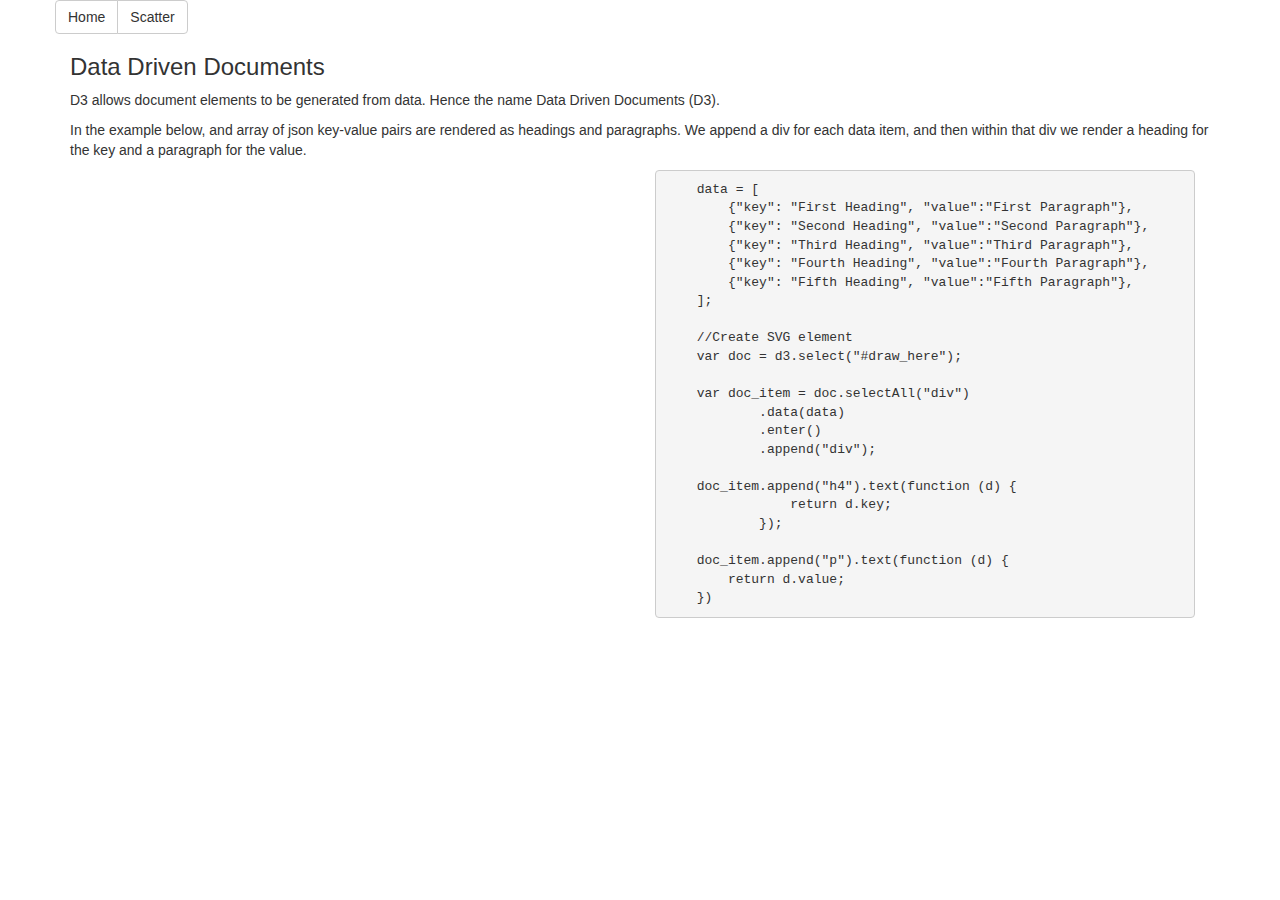
==== docs/index.html @ 97791cd2 "test hosting d3" ====
<!DOCTYPE html>
<html lang="en">
<head>
    <meta charset="UTF-8">
    <link rel="stylesheet" href="https://maxcdn.bootstrapcdn.com/bootstrap/3.3.6/css/bootstrap.min.css">
    <script type="text/javascript" src="d3.v3.js"></script>

    <title>d3 Examples</title>
</head>
<body>

<header>
    <div class="container">
        <div class="row">
                <div class="btn-group btn-group-md" role="group" aria-label="...">
                    <a href="index.html" class="btn btn-default" role="button">Home</a>
                    <a href="force.html" class="btn btn-default" role="button">Scatter</a>
                </div>
            </div>
        </div>
    </div>
</header>

<div class="container">
    <h3>Data Driven Documents</h3>
    <p>D3 allows document elements to be generated from data. Hence the name Data Driven Documents (D3).</p>
    <p>In the example below, and array of json key-value pairs are rendered as headings and paragraphs. We append a div
    for each data item, and then within that div we render a heading for the key and a paragraph for the value.</p>

    <div class="col-md-6">
        <div id="draw_here"></div>
    </div>

    <div class="col-md-6">
<pre>
    data = [
        {"key": "First Heading", "value":"First Paragraph"},
        {"key": "Second Heading", "value":"Second Paragraph"},
        {"key": "Third Heading", "value":"Third Paragraph"},
        {"key": "Fourth Heading", "value":"Fourth Paragraph"},
        {"key": "Fifth Heading", "value":"Fifth Paragraph"},
    ];

    //Create SVG element
    var doc = d3.select("#draw_here");

    var doc_item = doc.selectAll("div")
            .data(data)
            .enter()
            .append("div");

    doc_item.append("h4").text(function (d) {
                return d.key;
            });

    doc_item.append("p").text(function (d) {
        return d.value;
    })
</pre>
    </div>
</div>

<script>
    data = [
        {"key": "First Heading", "value":"First Paragraph"},
        {"key": "Second Heading", "value":"Second Paragraph"},
        {"key": "Third Heading", "value":"Third Paragraph"},
        {"key": "Fourth Heading", "value":"Fourth Paragraph"},
        {"key": "Fifth Heading", "value":"Fifth Paragraph"},
    ];

    //Create SVG element
    var doc = d3.select("#draw_here");

    var doc_item = doc.selectAll("div")
            .data(data)
            .enter()
            .append("div");

    doc_item.append("h4").text(function (d) {
                return d.key;
            });

    doc_item.append("p").text(function (d) {
        return d.value;
    })
</script>

</body>
</html>
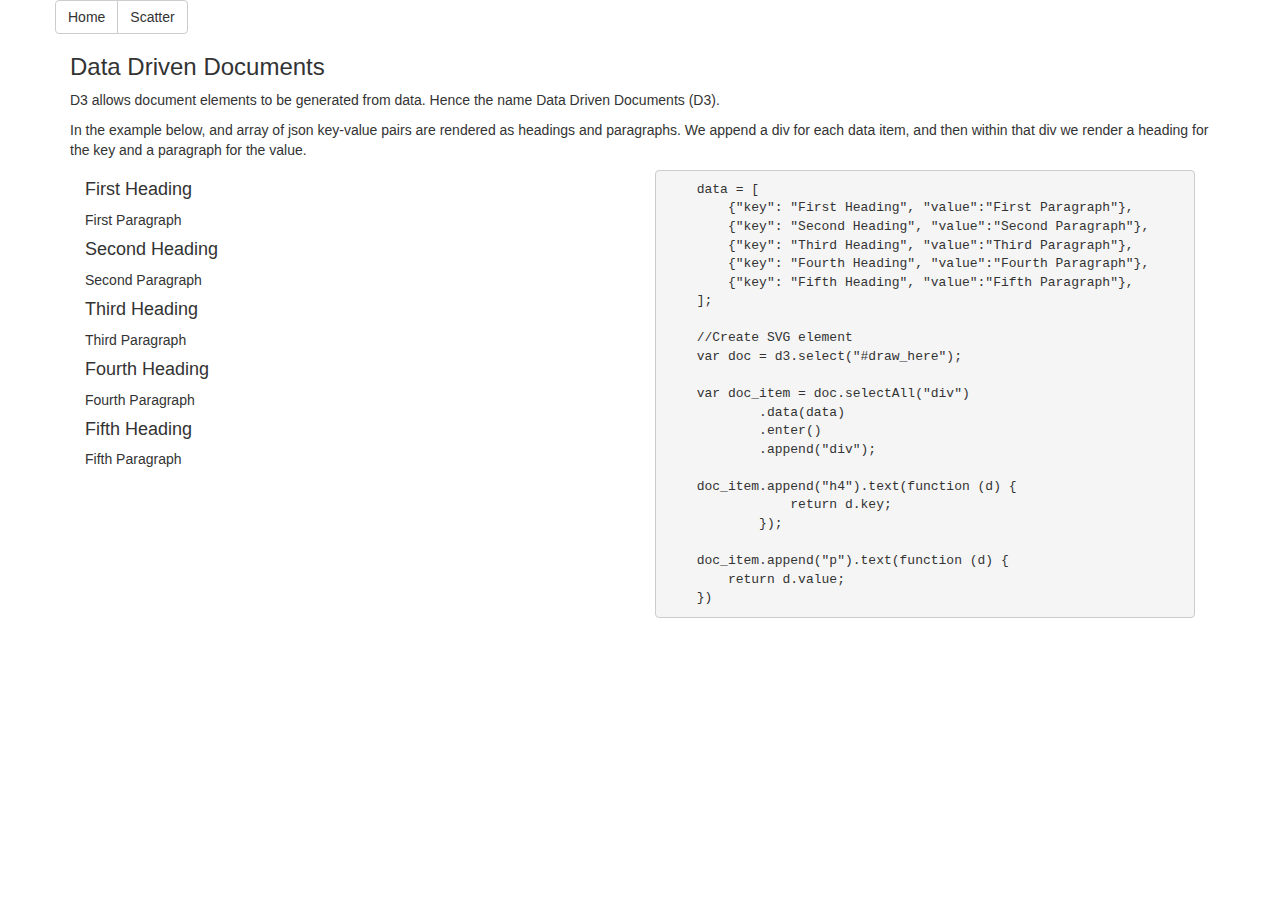
==== commit c0828a60: "proper path to d3" ====
--- a/docs/index.html
+++ b/docs/index.html
@@ -3,7 +3,7 @@
 <head>
     <meta charset="UTF-8">
     <link rel="stylesheet" href="https://maxcdn.bootstrapcdn.com/bootstrap/3.3.6/css/bootstrap.min.css">
-    <script type="text/javascript" src="d3.v3.js"></script>
+    <script type="text/javascript" src="d3.js"></script>
 
     <title>d3 Examples</title>
 </head>
@@ -14,7 +14,7 @@
         <div class="row">
                 <div class="btn-group btn-group-md" role="group" aria-label="...">
                     <a href="index.html" class="btn btn-default" role="button">Home</a>
-                    <a href="force.html" class="btn btn-default" role="button">Scatter</a>
+                    <a href="test.html" class="btn btn-default" role="button">Scatter</a>
                 </div>
             </div>
         </div>
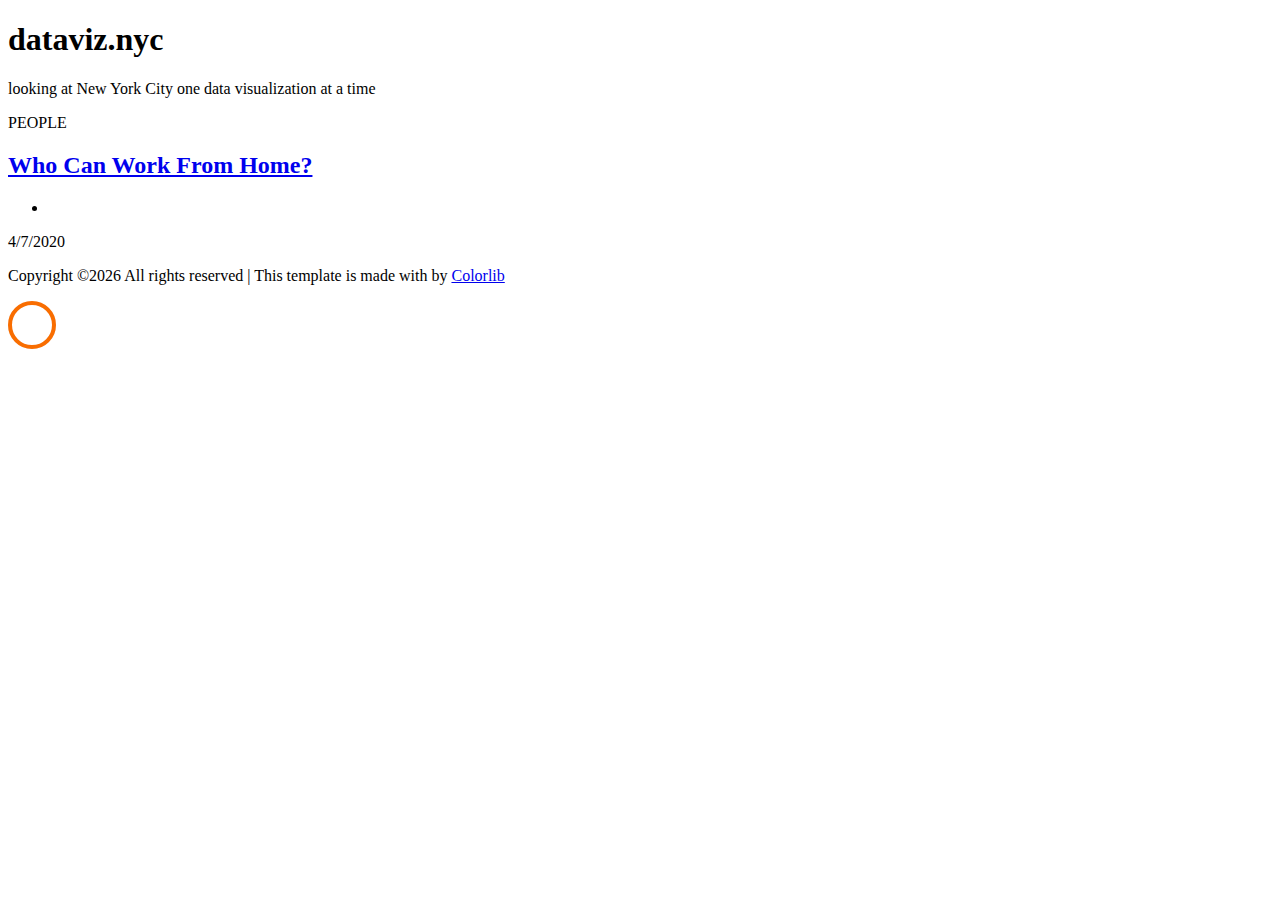
==== commit d8894f6f: "changes to home page and first post" ====
--- a/docs/index.html
+++ b/docs/index.html
@@ -1,90 +1,122 @@
 <!DOCTYPE html>
 <html lang="en">
-<head>
-    <meta charset="UTF-8">
-    <link rel="stylesheet" href="https://maxcdn.bootstrapcdn.com/bootstrap/3.3.6/css/bootstrap.min.css">
-    <script type="text/javascript" src="d3.js"></script>
+  <head>
+    <title>dataviz.nyc</title>
+    <meta charset="utf-8">
+    <meta name="viewport" content="width=device-width, initial-scale=1, shrink-to-fit=no">
+    
+    <link href="https://fonts.googleapis.com/css?family=Poppins:300,400,500,600,700,800,900" rel="stylesheet">
 
-    <title>d3 Examples</title>
-</head>
-<body>
-
-<header>
-    <div class="container">
-        <div class="row">
-                <div class="btn-group btn-group-md" role="group" aria-label="...">
-                    <a href="index.html" class="btn btn-default" role="button">Home</a>
-                    <a href="test.html" class="btn btn-default" role="button">Scatter</a>
-                </div>
-            </div>
+    <link rel="stylesheet" href="../resources/css/animate.css">
+    <link rel="stylesheet" href="../resources/css/icomoon.css">
+    <link rel="stylesheet" href="../resources/css/style.css">
+  </head>
+  <body>
+    
+	  <!-- <nav class="navbar px-md-0 navbar-expand-lg navbar-dark ftco_navbar bg-dark ftco-navbar-light" id="ftco-navbar">
+	    <div class="container">
+          <a class="navbar-brand" href="index.html">dataviz.<font color="#f58426">nyc</font></a>
+	      </div>
+	    </div>
+	  </nav> -->
+    <!-- END nav -->
+    
+    <div class="hero-wrap js-fullheight" style="background-image: url('../resources/osman-rana.jpg');" data-stellar-background-ratio="0.1">
+      <div class="overlay"></div>
+      <div class="container">
+        <div class="row no-gutters slider-text js-fullheight align-items-center justify-content-start" data-scrollax-parent="true">
+          <div class="col-md-12 ftco-animate">
+          	<!-- <h2 class="subheading">Welcome to</h2> -->
+          	<h1 class="mb-4 mb-md-0">dataviz.nyc</h1>
+          	<div class="row">
+          		<div class="col-md-7">
+          			<div class="text">
+	          			<p>looking at New York City one data visualization at a time</p>
+	          			<div class="mouse">
+										<a href="#" class="mouse-icon">
+											<div class="mouse-wheel"><span class="ion-ios-arrow-round-down"></span></div>
+										</a>
+									</div>
+								</div>
+          		</div>
+          	</div>
+          </div>
         </div>
-    </div>
-</header>
-
-<div class="container">
-    <h3>Data Driven Documents</h3>
-    <p>D3 allows document elements to be generated from data. Hence the name Data Driven Documents (D3).</p>
-    <p>In the example below, and array of json key-value pairs are rendered as headings and paragraphs. We append a div
-    for each data item, and then within that div we render a heading for the key and a paragraph for the value.</p>
-
-    <div class="col-md-6">
-        <div id="draw_here"></div>
+      </div>
     </div>
 
-    <div class="col-md-6">
-<pre>
-    data = [
-        {"key": "First Heading", "value":"First Paragraph"},
-        {"key": "Second Heading", "value":"Second Paragraph"},
-        {"key": "Third Heading", "value":"Third Paragraph"},
-        {"key": "Fourth Heading", "value":"Fourth Paragraph"},
-        {"key": "Fifth Heading", "value":"Fifth Paragraph"},
-    ];
+   	<section class="ftco-section">
+   		<div class="container">
+   			<div class="row">
+   				<div class="col-md-12">
+   					<div class="case">
+   						<div class="row">
+   							<div class="col-md-6 col-lg-6 col-xl-8 d-flex">
+   								<a href="work_from_home.html" class="img w-100 mb-3 mb-md-0" style="background-image: url(../resources/wfh/wfh_preview.gif);"></a>
+   							</div>
+   							<div class="col-md-6 col-lg-6 col-xl-4 d-flex">
+   								<div class="text w-100 pl-md-3">
+   									<span class="subheading">PEOPLE</span>
+   									<h2><a href="work_from_home.html">Who Can Work From Home?</a></h2>
+   								<ul class="media-social list-unstyled">
+			                        <li class="ftco-animate"><a href="https://twitter.com/intent/tweet?text=Interactive%20visualization%20of%20who%20can%20and%20can't%20work%20from%20home%20in%20NYC%20and%20the%20rest%20of%20the%20US%20dataviz.nyc/work-from-home"><span class="icon-twitter"></span></a></li>
+			                    </ul>
+                                <div class="meta">
+                                    <p class="mb-0">4/7/2020</p>
+                                </div>
+   								</div>
+   							</div>
+   						</div>
+   					</div>
+   					
+   				</div>
+   			</div>
+   			<!-- <div class="row mt-5">
+          <div class="col text-center">
+            <div class="block-27">
+              <ul>
+                <li><a href="#">&lt;</a></li>
+                <li class="active"><span>1</span></li>
+                <li><a href="#">2</a></li>
+                <li><a href="#">3</a></li>
+                <li><a href="#">4</a></li>
+                <li><a href="#">5</a></li>
+                <li><a href="#">&gt;</a></li>
+              </ul>
+            </div>
+          </div>
+        </div> -->
+   		</div>
+   	</section>
 
-    //Create SVG element
-    var doc = d3.select("#draw_here");
+    <footer class="ftco-footer ftco-bg-dark ftco-section">
+      <div class="container">
+          <div class="col-md-12 text-center">
 
-    var doc_item = doc.selectAll("div")
-            .data(data)
-            .enter()
-            .append("div");
+            <p><!-- Link back to Colorlib can't be removed. Template is licensed under CC BY 3.0. -->
+                Copyright &copy;<script>document.write(new Date().getFullYear());</script> All rights reserved | This template is made with <i class="icon-heart color-danger" aria-hidden="true"></i> by <a href="https://colorlib.com" target="_blank">Colorlib</a>
+                <!-- Link back to Colorlib can't be removed. Template is licensed under CC BY 3.0. --></p>
+          </div>
+        </div>
+      </div>
+    </footer>
+    
+  
 
-    doc_item.append("h4").text(function (d) {
-                return d.key;
-            });
+  <!-- loader -->
+  <div id="ftco-loader" class="show fullscreen"><svg class="circular" width="48px" height="48px"><circle class="path-bg" cx="24" cy="24" r="22" fill="none" stroke-width="4" stroke="#eeeeee"/><circle class="path" cx="24" cy="24" r="22" fill="none" stroke-width="4" stroke-miterlimit="10" stroke="#F96D00"/></svg></div>
 
-    doc_item.append("p").text(function (d) {
-        return d.value;
-    })
-</pre>
-    </div>
-</div>
 
-<script>
-    data = [
-        {"key": "First Heading", "value":"First Paragraph"},
-        {"key": "Second Heading", "value":"Second Paragraph"},
-        {"key": "Third Heading", "value":"Third Paragraph"},
-        {"key": "Fourth Heading", "value":"Fourth Paragraph"},
-        {"key": "Fifth Heading", "value":"Fifth Paragraph"},
-    ];
-
-    //Create SVG element
-    var doc = d3.select("#draw_here");
-
-    var doc_item = doc.selectAll("div")
-            .data(data)
-            .enter()
-            .append("div");
-
-    doc_item.append("h4").text(function (d) {
-                return d.key;
-            });
-
-    doc_item.append("p").text(function (d) {
-        return d.value;
-    })
-</script>
-
-</body>
-</html>
+  <script src="../resources/js/jquery.min.js"></script>
+  <script src="../resources/js/jquery-migrate-3.0.1.min.js"></script>
+  <script src="../resources/js/jquery.easing.1.3.js"></script>  
+  <script src="../resources/js/jquery.stellar.min.js"></script>
+  <script src="../resources/js/aos.js"></script>
+  <script src="../resources/js/owl.carousel.min.js"></script>
+  <script src="../resources/js/jquery.animateNumber.min.js"></script>
+  <script src="../resources/js/jquery.waypoints.min.js"></script>
+  <script src="../resources/js/scrollax.min.js"></script>
+  <script src="../resources/js/main.js"></script>
+    
+  </body>
+</html>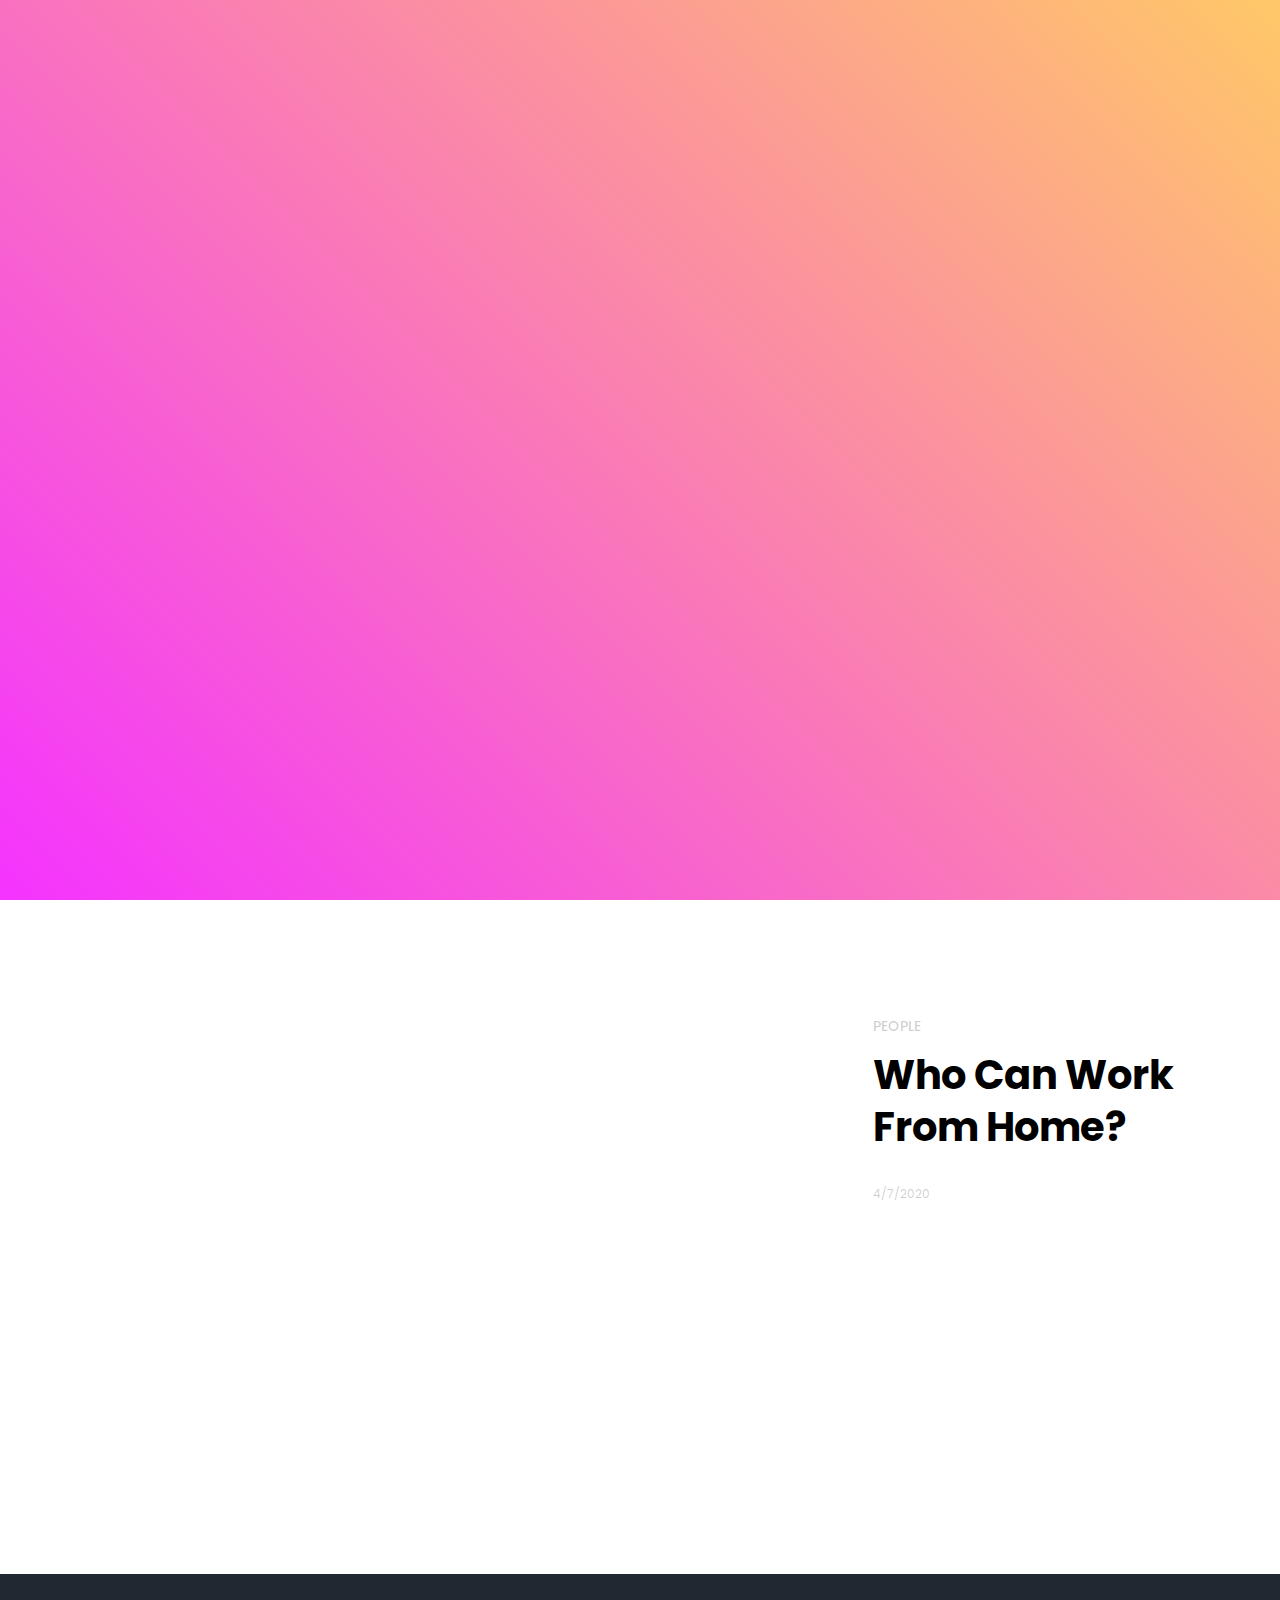
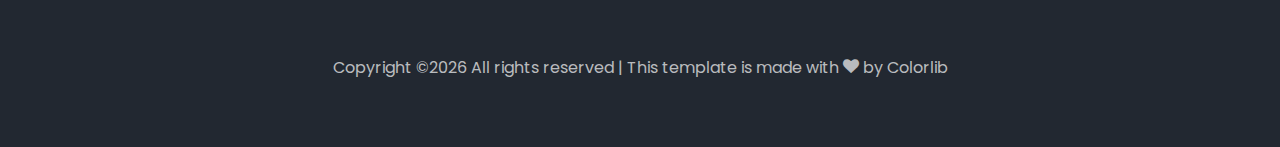
==== commit 87b8ffbd: "change reference to file paths; update gray color" ====
--- a/docs/index.html
+++ b/docs/index.html
@@ -21,7 +21,7 @@
 	  </nav> -->
     <!-- END nav -->
     
-    <div class="hero-wrap js-fullheight" style="background-image: url('../resources/osman-rana.jpg');" data-stellar-background-ratio="0.1">
+    <div class="hero-wrap js-fullheight" style="background-image: url('resources/images/osman-rana.jpg');" data-stellar-background-ratio="0.1">
       <div class="overlay"></div>
       <div class="container">
         <div class="row no-gutters slider-text js-fullheight align-items-center justify-content-start" data-scrollax-parent="true">
@@ -52,18 +52,19 @@
    					<div class="case">
    						<div class="row">
    							<div class="col-md-6 col-lg-6 col-xl-8 d-flex">
-   								<a href="work_from_home.html" class="img w-100 mb-3 mb-md-0" style="background-image: url(../resources/wfh/wfh_preview.gif);"></a>
+   								<a href="work_from_home.html" class="img w-100 mb-3 mb-md-0" style="background-image: url(resources/images/wfh_preview.gif);"></a>
    							</div>
    							<div class="col-md-6 col-lg-6 col-xl-4 d-flex">
    								<div class="text w-100 pl-md-3">
    									<span class="subheading">PEOPLE</span>
-   									<h2><a href="work_from_home.html">Who Can Work From Home?</a></h2>
-   								<ul class="media-social list-unstyled">
-			                        <li class="ftco-animate"><a href="https://twitter.com/intent/tweet?text=Interactive%20visualization%20of%20who%20can%20and%20can't%20work%20from%20home%20in%20NYC%20and%20the%20rest%20of%20the%20US%20dataviz.nyc/work-from-home"><span class="icon-twitter"></span></a></li>
-			                    </ul>
-                                <div class="meta">
-                                    <p class="mb-0">4/7/2020</p>
-                                </div>
+                                       <h2><a href="work_from_home.html">Who Can Work From Home?</a></h2>
+                                    <div class="meta">
+                                        <p class="mb-0">4/7/2020</p>
+                                    </div>
+                                    <ul class="media-social list-unstyled">
+                                        <li class="ftco-animate"><a href="https://twitter.com/intent/tweet?text=Interactive%20visualization%20of%20who%20can%20and%20can't%20work%20from%20home%20in%20NYC%20and%20the%20rest%20of%20the%20US%20dataviz.nyc/work-from-home"><span class="icon-twitter"></span></a></li>
+                                    </ul>
+                               
    								</div>
    							</div>
    						</div>
@@ -71,21 +72,7 @@
    					
    				</div>
    			</div>
-   			<!-- <div class="row mt-5">
-          <div class="col text-center">
-            <div class="block-27">
-              <ul>
-                <li><a href="#">&lt;</a></li>
-                <li class="active"><span>1</span></li>
-                <li><a href="#">2</a></li>
-                <li><a href="#">3</a></li>
-                <li><a href="#">4</a></li>
-                <li><a href="#">5</a></li>
-                <li><a href="#">&gt;</a></li>
-              </ul>
-            </div>
-          </div>
-        </div> -->
+
    		</div>
    	</section>
 
--- a/resources/css/icomoon.css
+++ b/resources/css/icomoon.css
@@ -0,0 +1,4919 @@
+@font-face {
+  font-family: 'icomoon';
+  src:  url('../fonts/icomoon/icomoon.eot?6tt51o');
+  src:  url('../fonts/icomoon/icomoon.eot?6tt51o#iefix') format('embedded-opentype'),
+    url('../fonts/icomoon/icomoon.ttf?6tt51o') format('truetype'),
+    url('../fonts/icomoon/icomoon.woff?6tt51o') format('woff'),
+    url('../fonts/icomoon/icomoon.svg?6tt51o#icomoon') format('svg');
+  font-weight: normal;
+  font-style: normal;
+}
+
+[class^="icon-"], [class*=" icon-"] {
+  /* use !important to prevent issues with browser extensions that change fonts */
+  font-family: 'icomoon' !important;
+  speak: none;
+  font-style: normal;
+  font-weight: normal;
+  font-variant: normal;
+  text-transform: none;
+  line-height: 1;
+
+  /* Better Font Rendering =========== */
+  -webkit-font-smoothing: antialiased;
+  -moz-osx-font-smoothing: grayscale;
+}
+
+.icon-asterisk:before {
+  content: "\f069";
+}
+.icon-plus:before {
+  content: "\f067";
+}
+.icon-question:before {
+  content: "\f128";
+}
+.icon-minus:before {
+  content: "\f068";
+}
+.icon-glass:before {
+  content: "\f000";
+}
+.icon-music:before {
+  content: "\f001";
+}
+.icon-search:before {
+  content: "\f002";
+}
+.icon-envelope-o:before {
+  content: "\f003";
+}
+.icon-heart:before {
+  content: "\f004";
+}
+.icon-star:before {
+  content: "\f005";
+}
+.icon-star-o:before {
+  content: "\f006";
+}
+.icon-user:before {
+  content: "\f007";
+}
+.icon-film:before {
+  content: "\f008";
+}
+.icon-th-large:before {
+  content: "\f009";
+}
+.icon-th:before {
+  content: "\f00a";
+}
+.icon-th-list:before {
+  content: "\f00b";
+}
+.icon-check:before {
+  content: "\f00c";
+}
+.icon-close:before {
+  content: "\f00d";
+}
+.icon-remove:before {
+  content: "\f00d";
+}
+.icon-times:before {
+  content: "\f00d";
+}
+.icon-search-plus:before {
+  content: "\f00e";
+}
+.icon-search-minus:before {
+  content: "\f010";
+}
+.icon-power-off:before {
+  content: "\f011";
+}
+.icon-signal:before {
+  content: "\f012";
+}
+.icon-cog:before {
+  content: "\f013";
+}
+.icon-gear:before {
+  content: "\f013";
+}
+.icon-trash-o:before {
+  content: "\f014";
+}
+.icon-home:before {
+  content: "\f015";
+}
+.icon-file-o:before {
+  content: "\f016";
+}
+.icon-clock-o:before {
+  content: "\f017";
+}
+.icon-road:before {
+  content: "\f018";
+}
+.icon-download:before {
+  content: "\f019";
+}
+.icon-arrow-circle-o-down:before {
+  content: "\f01a";
+}
+.icon-arrow-circle-o-up:before {
+  content: "\f01b";
+}
+.icon-inbox:before {
+  content: "\f01c";
+}
+.icon-play-circle-o:before {
+  content: "\f01d";
+}
+.icon-repeat:before {
+  content: "\f01e";
+}
+.icon-rotate-right:before {
+  content: "\f01e";
+}
+.icon-refresh:before {
+  content: "\f021";
+}
+.icon-list-alt:before {
+  content: "\f022";
+}
+.icon-lock:before {
+  content: "\f023";
+}
+.icon-flag:before {
+  content: "\f024";
+}
+.icon-headphones:before {
+  content: "\f025";
+}
+.icon-volume-off:before {
+  content: "\f026";
+}
+.icon-volume-down:before {
+  content: "\f027";
+}
+.icon-volume-up:before {
+  content: "\f028";
+}
+.icon-qrcode:before {
+  content: "\f029";
+}
+.icon-barcode:before {
+  content: "\f02a";
+}
+.icon-tag:before {
+  content: "\f02b";
+}
+.icon-tags:before {
+  content: "\f02c";
+}
+.icon-book:before {
+  content: "\f02d";
+}
+.icon-bookmark:before {
+  content: "\f02e";
+}
+.icon-print:before {
+  content: "\f02f";
+}
+.icon-camera:before {
+  content: "\f030";
+}
+.icon-font:before {
+  content: "\f031";
+}
+.icon-bold:before {
+  content: "\f032";
+}
+.icon-italic:before {
+  content: "\f033";
+}
+.icon-text-height:before {
+  content: "\f034";
+}
+.icon-text-width:before {
+  content: "\f035";
+}
+.icon-align-left:before {
+  content: "\f036";
+}
+.icon-align-center:before {
+  content: "\f037";
+}
+.icon-align-right:before {
+  content: "\f038";
+}
+.icon-align-justify:before {
+  content: "\f039";
+}
+.icon-list:before {
+  content: "\f03a";
+}
+.icon-dedent:before {
+  content: "\f03b";
+}
+.icon-outdent:before {
+  content: "\f03b";
+}
+.icon-indent:before {
+  content: "\f03c";
+}
+.icon-video-camera:before {
+  content: "\f03d";
+}
+.icon-image:before {
+  content: "\f03e";
+}
+.icon-photo:before {
+  content: "\f03e";
+}
+.icon-picture-o:before {
+  content: "\f03e";
+}
+.icon-pencil:before {
+  content: "\f040";
+}
+.icon-map-marker:before {
+  content: "\f041";
+}
+.icon-adjust:before {
+  content: "\f042";
+}
+.icon-tint:before {
+  content: "\f043";
+}
+.icon-edit:before {
+  content: "\f044";
+}
+.icon-pencil-square-o:before {
+  content: "\f044";
+}
+.icon-share-square-o:before {
+  content: "\f045";
+}
+.icon-check-square-o:before {
+  content: "\f046";
+}
+.icon-arrows:before {
+  content: "\f047";
+}
+.icon-step-backward:before {
+  content: "\f048";
+}
+.icon-fast-backward:before {
+  content: "\f049";
+}
+.icon-backward:before {
+  content: "\f04a";
+}
+.icon-play:before {
+  content: "\f04b";
+}
+.icon-pause:before {
+  content: "\f04c";
+}
+.icon-stop:before {
+  content: "\f04d";
+}
+.icon-forward:before {
+  content: "\f04e";
+}
+.icon-fast-forward:before {
+  content: "\f050";
+}
+.icon-step-forward:before {
+  content: "\f051";
+}
+.icon-eject:before {
+  content: "\f052";
+}
+.icon-chevron-left:before {
+  content: "\f053";
+}
+.icon-chevron-right:before {
+  content: "\f054";
+}
+.icon-plus-circle:before {
+  content: "\f055";
+}
+.icon-minus-circle:before {
+  content: "\f056";
+}
+.icon-times-circle:before {
+  content: "\f057";
+}
+.icon-check-circle:before {
+  content: "\f058";
+}
+.icon-question-circle:before {
+  content: "\f059";
+}
+.icon-info-circle:before {
+  content: "\f05a";
+}
+.icon-crosshairs:before {
+  content: "\f05b";
+}
+.icon-times-circle-o:before {
+  content: "\f05c";
+}
+.icon-check-circle-o:before {
+  content: "\f05d";
+}
+.icon-ban:before {
+  content: "\f05e";
+}
+.icon-arrow-left:before {
+  content: "\f060";
+}
+.icon-arrow-right:before {
+  content: "\f061";
+}
+.icon-arrow-up:before {
+  content: "\f062";
+}
+.icon-arrow-down:before {
+  content: "\f063";
+}
+.icon-mail-forward:before {
+  content: "\f064";
+}
+.icon-share:before {
+  content: "\f064";
+}
+.icon-expand:before {
+  content: "\f065";
+}
+.icon-compress:before {
+  content: "\f066";
+}
+.icon-exclamation-circle:before {
+  content: "\f06a";
+}
+.icon-gift:before {
+  content: "\f06b";
+}
+.icon-leaf:before {
+  content: "\f06c";
+}
+.icon-fire:before {
+  content: "\f06d";
+}
+.icon-eye:before {
+  content: "\f06e";
+}
+.icon-eye-slash:before {
+  content: "\f070";
+}
+.icon-exclamation-triangle:before {
+  content: "\f071";
+}
+.icon-warning:before {
+  content: "\f071";
+}
+.icon-plane:before {
+  content: "\f072";
+}
+.icon-calendar:before {
+  content: "\f073";
+}
+.icon-random:before {
+  content: "\f074";
+}
+.icon-comment:before {
+  content: "\f075";
+}
+.icon-magnet:before {
+  content: "\f076";
+}
+.icon-chevron-up:before {
+  content: "\f077";
+}
+.icon-chevron-down:before {
+  content: "\f078";
+}
+.icon-retweet:before {
+  content: "\f079";
+}
+.icon-shopping-cart:before {
+  content: "\f07a";
+}
+.icon-folder:before {
+  content: "\f07b";
+}
+.icon-folder-open:before {
+  content: "\f07c";
+}
+.icon-arrows-v:before {
+  content: "\f07d";
+}
+.icon-arrows-h:before {
+  content: "\f07e";
+}
+.icon-bar-chart:before {
+  content: "\f080";
+}
+.icon-bar-chart-o:before {
+  content: "\f080";
+}
+.icon-twitter-square:before {
+  content: "\f081";
+}
+.icon-facebook-square:before {
+  content: "\f082";
+}
+.icon-camera-retro:before {
+  content: "\f083";
+}
+.icon-key:before {
+  content: "\f084";
+}
+.icon-cogs:before {
+  content: "\f085";
+}
+.icon-gears:before {
+  content: "\f085";
+}
+.icon-comments:before {
+  content: "\f086";
+}
+.icon-thumbs-o-up:before {
+  content: "\f087";
+}
+.icon-thumbs-o-down:before {
+  content: "\f088";
+}
+.icon-star-half:before {
+  content: "\f089";
+}
+.icon-heart-o:before {
+  content: "\f08a";
+}
+.icon-sign-out:before {
+  content: "\f08b";
+}
+.icon-linkedin-square:before {
+  content: "\f08c";
+}
+.icon-thumb-tack:before {
+  content: "\f08d";
+}
+.icon-external-link:before {
+  content: "\f08e";
+}
+.icon-sign-in:before {
+  content: "\f090";
+}
+.icon-trophy:before {
+  content: "\f091";
+}
+.icon-github-square:before {
+  content: "\f092";
+}
+.icon-upload:before {
+  content: "\f093";
+}
+.icon-lemon-o:before {
+  content: "\f094";
+}
+.icon-phone:before {
+  content: "\f095";
+}
+.icon-square-o:before {
+  content: "\f096";
+}
+.icon-bookmark-o:before {
+  content: "\f097";
+}
+.icon-phone-square:before {
+  content: "\f098";
+}
+.icon-twitter:before {
+  content: "\f099";
+}
+.icon-facebook:before {
+  content: "\f09a";
+}
+.icon-facebook-f:before {
+  content: "\f09a";
+}
+.icon-github:before {
+  content: "\f09b";
+}
+.icon-unlock:before {
+  content: "\f09c";
+}
+.icon-credit-card:before {
+  content: "\f09d";
+}
+.icon-feed:before {
+  content: "\f09e";
+}
+.icon-rss:before {
+  content: "\f09e";
+}
+.icon-hdd-o:before {
+  content: "\f0a0";
+}
+.icon-bullhorn:before {
+  content: "\f0a1";
+}
+.icon-bell-o:before {
+  content: "\f0a2";
+}
+.icon-certificate:before {
+  content: "\f0a3";
+}
+.icon-hand-o-right:before {
+  content: "\f0a4";
+}
+.icon-hand-o-left:before {
+  content: "\f0a5";
+}
+.icon-hand-o-up:before {
+  content: "\f0a6";
+}
+.icon-hand-o-down:before {
+  content: "\f0a7";
+}
+.icon-arrow-circle-left:before {
+  content: "\f0a8";
+}
+.icon-arrow-circle-right:before {
+  content: "\f0a9";
+}
+.icon-arrow-circle-up:before {
+  content: "\f0aa";
+}
+.icon-arrow-circle-down:before {
+  content: "\f0ab";
+}
+.icon-globe:before {
+  content: "\f0ac";
+}
+.icon-wrench:before {
+  content: "\f0ad";
+}
+.icon-tasks:before {
+  content: "\f0ae";
+}
+.icon-filter:before {
+  content: "\f0b0";
+}
+.icon-briefcase:before {
+  content: "\f0b1";
+}
+.icon-arrows-alt:before {
+  content: "\f0b2";
+}
+.icon-group:before {
+  content: "\f0c0";
+}
+.icon-users:before {
+  content: "\f0c0";
+}
+.icon-chain:before {
+  content: "\f0c1";
+}
+.icon-link:before {
+  content: "\f0c1";
+}
+.icon-cloud:before {
+  content: "\f0c2";
+}
+.icon-flask:before {
+  content: "\f0c3";
+}
+.icon-cut:before {
+  content: "\f0c4";
+}
+.icon-scissors:before {
+  content: "\f0c4";
+}
+.icon-copy:before {
+  content: "\f0c5";
+}
+.icon-files-o:before {
+  content: "\f0c5";
+}
+.icon-paperclip:before {
+  content: "\f0c6";
+}
+.icon-floppy-o:before {
+  content: "\f0c7";
+}
+.icon-save:before {
+  content: "\f0c7";
+}
+.icon-square:before {
+  content: "\f0c8";
+}
+.icon-bars:before {
+  content: "\f0c9";
+}
+.icon-navicon:before {
+  content: "\f0c9";
+}
+.icon-reorder:before {
+  content: "\f0c9";
+}
+.icon-list-ul:before {
+  content: "\f0ca";
+}
+.icon-list-ol:before {
+  content: "\f0cb";
+}
+.icon-strikethrough:before {
+  content: "\f0cc";
+}
+.icon-underline:before {
+  content: "\f0cd";
+}
+.icon-table:before {
+  content: "\f0ce";
+}
+.icon-magic:before {
+  content: "\f0d0";
+}
+.icon-truck:before {
+  content: "\f0d1";
+}
+.icon-pinterest:before {
+  content: "\f0d2";
+}
+.icon-pinterest-square:before {
+  content: "\f0d3";
+}
+.icon-google-plus-square:before {
+  content: "\f0d4";
+}
+.icon-google-plus:before {
+  content: "\f0d5";
+}
+.icon-money:before {
+  content: "\f0d6";
+}
+.icon-caret-down:before {
+  content: "\f0d7";
+}
+.icon-caret-up:before {
+  content: "\f0d8";
+}
+.icon-caret-left:before {
+  content: "\f0d9";
+}
+.icon-caret-right:before {
+  content: "\f0da";
+}
+.icon-columns:before {
+  content: "\f0db";
+}
+.icon-sort:before {
+  content: "\f0dc";
+}
+.icon-unsorted:before {
+  content: "\f0dc";
+}
+.icon-sort-desc:before {
+  content: "\f0dd";
+}
+.icon-sort-down:before {
+  content: "\f0dd";
+}
+.icon-sort-asc:before {
+  content: "\f0de";
+}
+.icon-sort-up:before {
+  content: "\f0de";
+}
+.icon-envelope:before {
+  content: "\f0e0";
+}
+.icon-linkedin:before {
+  content: "\f0e1";
+}
+.icon-rotate-left:before {
+  content: "\f0e2";
+}
+.icon-undo:before {
+  content: "\f0e2";
+}
+.icon-gavel:before {
+  content: "\f0e3";
+}
+.icon-legal:before {
+  content: "\f0e3";
+}
+.icon-dashboard:before {
+  content: "\f0e4";
+}
+.icon-tachometer:before {
+  content: "\f0e4";
+}
+.icon-comment-o:before {
+  content: "\f0e5";
+}
+.icon-comments-o:before {
+  content: "\f0e6";
+}
+.icon-bolt:before {
+  content: "\f0e7";
+}
+.icon-flash:before {
+  content: "\f0e7";
+}
+.icon-sitemap:before {
+  content: "\f0e8";
+}
+.icon-umbrella:before {
+  content: "\f0e9";
+}
+.icon-clipboard:before {
+  content: "\f0ea";
+}
+.icon-paste:before {
+  content: "\f0ea";
+}
+.icon-lightbulb-o:before {
+  content: "\f0eb";
+}
+.icon-exchange:before {
+  content: "\f0ec";
+}
+.icon-cloud-download:before {
+  content: "\f0ed";
+}
+.icon-cloud-upload:before {
+  content: "\f0ee";
+}
+.icon-user-md:before {
+  content: "\f0f0";
+}
+.icon-stethoscope:before {
+  content: "\f0f1";
+}
+.icon-suitcase:before {
+  content: "\f0f2";
+}
+.icon-bell:before {
+  content: "\f0f3";
+}
+.icon-coffee:before {
+  content: "\f0f4";
+}
+.icon-cutlery:before {
+  content: "\f0f5";
+}
+.icon-file-text-o:before {
+  content: "\f0f6";
+}
+.icon-building-o:before {
+  content: "\f0f7";
+}
+.icon-hospital-o:before {
+  content: "\f0f8";
+}
+.icon-ambulance:before {
+  content: "\f0f9";
+}
+.icon-medkit:before {
+  content: "\f0fa";
+}
+.icon-fighter-jet:before {
+  content: "\f0fb";
+}
+.icon-beer:before {
+  content: "\f0fc";
+}
+.icon-h-square:before {
+  content: "\f0fd";
+}
+.icon-plus-square:before {
+  content: "\f0fe";
+}
+.icon-angle-double-left:before {
+  content: "\f100";
+}
+.icon-angle-double-right:before {
+  content: "\f101";
+}
+.icon-angle-double-up:before {
+  content: "\f102";
+}
+.icon-angle-double-down:before {
+  content: "\f103";
+}
+.icon-angle-left:before {
+  content: "\f104";
+}
+.icon-angle-right:before {
+  content: "\f105";
+}
+.icon-angle-up:before {
+  content: "\f106";
+}
+.icon-angle-down:before {
+  content: "\f107";
+}
+.icon-desktop:before {
+  content: "\f108";
+}
+.icon-laptop:before {
+  content: "\f109";
+}
+.icon-tablet:before {
+  content: "\f10a";
+}
+.icon-mobile:before {
+  content: "\f10b";
+}
+.icon-mobile-phone:before {
+  content: "\f10b";
+}
+.icon-circle-o:before {
+  content: "\f10c";
+}
+.icon-quote-left:before {
+  content: "\f10d";
+}
+.icon-quote-right:before {
+  content: "\f10e";
+}
+.icon-spinner:before {
+  content: "\f110";
+}
+.icon-circle:before {
+  content: "\f111";
+}
+.icon-mail-reply:before {
+  content: "\f112";
+}
+.icon-reply:before {
+  content: "\f112";
+}
+.icon-github-alt:before {
+  content: "\f113";
+}
+.icon-folder-o:before {
+  content: "\f114";
+}
+.icon-folder-open-o:before {
+  content: "\f115";
+}
+.icon-smile-o:before {
+  content: "\f118";
+}
+.icon-frown-o:before {
+  content: "\f119";
+}
+.icon-meh-o:before {
+  content: "\f11a";
+}
+.icon-gamepad:before {
+  content: "\f11b";
+}
+.icon-keyboard-o:before {
+  content: "\f11c";
+}
+.icon-flag-o:before {
+  content: "\f11d";
+}
+.icon-flag-checkered:before {
+  content: "\f11e";
+}
+.icon-terminal:before {
+  content: "\f120";
+}
+.icon-code:before {
+  content: "\f121";
+}
+.icon-mail-reply-all:before {
+  content: "\f122";
+}
+.icon-reply-all:before {
+  content: "\f122";
+}
+.icon-star-half-empty:before {
+  content: "\f123";
+}
+.icon-star-half-full:before {
+  content: "\f123";
+}
+.icon-star-half-o:before {
+  content: "\f123";
+}
+.icon-location-arrow:before {
+  content: "\f124";
+}
+.icon-crop:before {
+  content: "\f125";
+}
+.icon-code-fork:before {
+  content: "\f126";
+}
+.icon-chain-broken:before {
+  content: "\f127";
+}
+.icon-unlink:before {
+  content: "\f127";
+}
+.icon-info:before {
+  content: "\f129";
+}
+.icon-exclamation:before {
+  content: "\f12a";
+}
+.icon-superscript:before {
+  content: "\f12b";
+}
+.icon-subscript:before {
+  content: "\f12c";
+}
+.icon-eraser:before {
+  content: "\f12d";
+}
+.icon-puzzle-piece:before {
+  content: "\f12e";
+}
+.icon-microphone:before {
+  content: "\f130";
+}
+.icon-microphone-slash:before {
+  content: "\f131";
+}
+.icon-shield:before {
+  content: "\f132";
+}
+.icon-calendar-o:before {
+  content: "\f133";
+}
+.icon-fire-extinguisher:before {
+  content: "\f134";
+}
+.icon-rocket:before {
+  content: "\f135";
+}
+.icon-maxcdn:before {
+  content: "\f136";
+}
+.icon-chevron-circle-left:before {
+  content: "\f137";
+}
+.icon-chevron-circle-right:before {
+  content: "\f138";
+}
+.icon-chevron-circle-up:before {
+  content: "\f139";
+}
+.icon-chevron-circle-down:before {
+  content: "\f13a";
+}
+.icon-html5:before {
+  content: "\f13b";
+}
+.icon-css3:before {
+  content: "\f13c";
+}
+.icon-anchor:before {
+  content: "\f13d";
+}
+.icon-unlock-alt:before {
+  content: "\f13e";
+}
+.icon-bullseye:before {
+  content: "\f140";
+}
+.icon-ellipsis-h:before {
+  content: "\f141";
+}
+.icon-ellipsis-v:before {
+  content: "\f142";
+}
+.icon-rss-square:before {
+  content: "\f143";
+}
+.icon-play-circle:before {
+  content: "\f144";
+}
+.icon-ticket:before {
+  content: "\f145";
+}
+.icon-minus-square:before {
+  content: "\f146";
+}
+.icon-minus-square-o:before {
+  content: "\f147";
+}
+.icon-level-up:before {
+  content: "\f148";
+}
+.icon-level-down:before {
+  content: "\f149";
+}
+.icon-check-square:before {
+  content: "\f14a";
+}
+.icon-pencil-square:before {
+  content: "\f14b";
+}
+.icon-external-link-square:before {
+  content: "\f14c";
+}
+.icon-share-square:before {
+  content: "\f14d";
+}
+.icon-compass:before {
+  content: "\f14e";
+}
+.icon-caret-square-o-down:before {
+  content: "\f150";
+}
+.icon-toggle-down:before {
+  content: "\f150";
+}
+.icon-caret-square-o-up:before {
+  content: "\f151";
+}
+.icon-toggle-up:before {
+  content: "\f151";
+}
+.icon-caret-square-o-right:before {
+  content: "\f152";
+}
+.icon-toggle-right:before {
+  content: "\f152";
+}
+.icon-eur:before {
+  content: "\f153";
+}
+.icon-euro:before {
+  content: "\f153";
+}
+.icon-gbp:before {
+  content: "\f154";
+}
+.icon-dollar:before {
+  content: "\f155";
+}
+.icon-usd:before {
+  content: "\f155";
+}
+.icon-inr:before {
+  content: "\f156";
+}
+.icon-rupee:before {
+  content: "\f156";
+}
+.icon-cny:before {
+  content: "\f157";
+}
+.icon-jpy:before {
+  content: "\f157";
+}
+.icon-rmb:before {
+  content: "\f157";
+}
+.icon-yen:before {
+  content: "\f157";
+}
+.icon-rouble:before {
+  content: "\f158";
+}
+.icon-rub:before {
+  content: "\f158";
+}
+.icon-ruble:before {
+  content: "\f158";
+}
+.icon-krw:before {
+  content: "\f159";
+}
+.icon-won:before {
+  content: "\f159";
+}
+.icon-bitcoin:before {
+  content: "\f15a";
+}
+.icon-btc:before {
+  content: "\f15a";
+}
+.icon-file:before {
+  content: "\f15b";
+}
+.icon-file-text:before {
+  content: "\f15c";
+}
+.icon-sort-alpha-asc:before {
+  content: "\f15d";
+}
+.icon-sort-alpha-desc:before {
+  content: "\f15e";
+}
+.icon-sort-amount-asc:before {
+  content: "\f160";
+}
+.icon-sort-amount-desc:before {
+  content: "\f161";
+}
+.icon-sort-numeric-asc:before {
+  content: "\f162";
+}
+.icon-sort-numeric-desc:before {
+  content: "\f163";
+}
+.icon-thumbs-up:before {
+  content: "\f164";
+}
+.icon-thumbs-down:before {
+  content: "\f165";
+}
+.icon-youtube-square:before {
+  content: "\f166";
+}
+.icon-youtube:before {
+  content: "\f167";
+}
+.icon-xing:before {
+  content: "\f168";
+}
+.icon-xing-square:before {
+  content: "\f169";
+}
+.icon-youtube-play:before {
+  content: "\f16a";
+}
+.icon-dropbox:before {
+  content: "\f16b";
+}
+.icon-stack-overflow:before {
+  content: "\f16c";
+}
+.icon-instagram:before {
+  content: "\f16d";
+}
+.icon-flickr:before {
+  content: "\f16e";
+}
+.icon-adn:before {
+  content: "\f170";
+}
+.icon-bitbucket:before {
+  content: "\f171";
+}
+.icon-bitbucket-square:before {
+  content: "\f172";
+}
+.icon-tumblr:before {
+  content: "\f173";
+}
+.icon-tumblr-square:before {
+  content: "\f174";
+}
+.icon-long-arrow-down:before {
+  content: "\f175";
+}
+.icon-long-arrow-up:before {
+  content: "\f176";
+}
+.icon-long-arrow-left:before {
+  content: "\f177";
+}
+.icon-long-arrow-right:before {
+  content: "\f178";
+}
+.icon-apple:before {
+  content: "\f179";
+}
+.icon-windows:before {
+  content: "\f17a";
+}
+.icon-android:before {
+  content: "\f17b";
+}
+.icon-linux:before {
+  content: "\f17c";
+}
+.icon-dribbble:before {
+  content: "\f17d";
+}
+.icon-skype:before {
+  content: "\f17e";
+}
+.icon-foursquare:before {
+  content: "\f180";
+}
+.icon-trello:before {
+  content: "\f181";
+}
+.icon-female:before {
+  content: "\f182";
+}
+.icon-male:before {
+  content: "\f183";
+}
+.icon-gittip:before {
+  content: "\f184";
+}
+.icon-gratipay:before {
+  content: "\f184";
+}
+.icon-sun-o:before {
+  content: "\f185";
+}
+.icon-moon-o:before {
+  content: "\f186";
+}
+.icon-archive:before {
+  content: "\f187";
+}
+.icon-bug:before {
+  content: "\f188";
+}
+.icon-vk:before {
+  content: "\f189";
+}
+.icon-weibo:before {
+  content: "\f18a";
+}
+.icon-renren:before {
+  content: "\f18b";
+}
+.icon-pagelines:before {
+  content: "\f18c";
+}
+.icon-stack-exchange:before {
+  content: "\f18d";
+}
+.icon-arrow-circle-o-right:before {
+  content: "\f18e";
+}
+.icon-arrow-circle-o-left:before {
+  content: "\f190";
+}
+.icon-caret-square-o-left:before {
+  content: "\f191";
+}
+.icon-toggle-left:before {
+  content: "\f191";
+}
+.icon-dot-circle-o:before {
+  content: "\f192";
+}
+.icon-wheelchair:before {
+  content: "\f193";
+}
+.icon-vimeo-square:before {
+  content: "\f194";
+}
+.icon-try:before {
+  content: "\f195";
+}
+.icon-turkish-lira:before {
+  content: "\f195";
+}
+.icon-plus-square-o:before {
+  content: "\f196";
+}
+.icon-space-shuttle:before {
+  content: "\f197";
+}
+.icon-slack:before {
+  content: "\f198";
+}
+.icon-envelope-square:before {
+  content: "\f199";
+}
+.icon-wordpress:before {
+  content: "\f19a";
+}
+.icon-openid:before {
+  content: "\f19b";
+}
+.icon-bank:before {
+  content: "\f19c";
+}
+.icon-institution:before {
+  content: "\f19c";
+}
+.icon-university:before {
+  content: "\f19c";
+}
+.icon-graduation-cap:before {
+  content: "\f19d";
+}
+.icon-mortar-board:before {
+  content: "\f19d";
+}
+.icon-yahoo:before {
+  content: "\f19e";
+}
+.icon-google:before {
+  content: "\f1a0";
+}
+.icon-reddit:before {
+  content: "\f1a1";
+}
+.icon-reddit-square:before {
+  content: "\f1a2";
+}
+.icon-stumbleupon-circle:before {
+  content: "\f1a3";
+}
+.icon-stumbleupon:before {
+  content: "\f1a4";
+}
+.icon-delicious:before {
+  content: "\f1a5";
+}
+.icon-digg:before {
+  content: "\f1a6";
+}
+.icon-pied-piper-pp:before {
+  content: "\f1a7";
+}
+.icon-pied-piper-alt:before {
+  content: "\f1a8";
+}
+.icon-drupal:before {
+  content: "\f1a9";
+}
+.icon-joomla:before {
+  content: "\f1aa";
+}
+.icon-language:before {
+  content: "\f1ab";
+}
+.icon-fax:before {
+  content: "\f1ac";
+}
+.icon-building:before {
+  content: "\f1ad";
+}
+.icon-child:before {
+  content: "\f1ae";
+}
+.icon-paw:before {
+  content: "\f1b0";
+}
+.icon-spoon:before {
+  content: "\f1b1";
+}
+.icon-cube:before {
+  content: "\f1b2";
+}
+.icon-cubes:before {
+  content: "\f1b3";
+}
+.icon-behance:before {
+  content: "\f1b4";
+}
+.icon-behance-square:before {
+  content: "\f1b5";
+}
+.icon-steam:before {
+  content: "\f1b6";
+}
+.icon-steam-square:before {
+  content: "\f1b7";
+}
+.icon-recycle:before {
+  content: "\f1b8";
+}
+.icon-automobile:before {
+  content: "\f1b9";
+}
+.icon-car:before {
+  content: "\f1b9";
+}
+.icon-cab:before {
+  content: "\f1ba";
+}
+.icon-taxi:before {
+  content: "\f1ba";
+}
+.icon-tree:before {
+  content: "\f1bb";
+}
+.icon-spotify:before {
+  content: "\f1bc";
+}
+.icon-deviantart:before {
+  content: "\f1bd";
+}
+.icon-soundcloud:before {
+  content: "\f1be";
+}
+.icon-database:before {
+  content: "\f1c0";
+}
+.icon-file-pdf-o:before {
+  content: "\f1c1";
+}
+.icon-file-word-o:before {
+  content: "\f1c2";
+}
+.icon-file-excel-o:before {
+  content: "\f1c3";
+}
+.icon-file-powerpoint-o:before {
+  content: "\f1c4";
+}
+.icon-file-image-o:before {
+  content: "\f1c5";
+}
+.icon-file-photo-o:before {
+  content: "\f1c5";
+}
+.icon-file-picture-o:before {
+  content: "\f1c5";
+}
+.icon-file-archive-o:before {
+  content: "\f1c6";
+}
+.icon-file-zip-o:before {
+  content: "\f1c6";
+}
+.icon-file-audio-o:before {
+  content: "\f1c7";
+}
+.icon-file-sound-o:before {
+  content: "\f1c7";
+}
+.icon-file-movie-o:before {
+  content: "\f1c8";
+}
+.icon-file-video-o:before {
+  content: "\f1c8";
+}
+.icon-file-code-o:before {
+  content: "\f1c9";
+}
+.icon-vine:before {
+  content: "\f1ca";
+}
+.icon-codepen:before {
+  content: "\f1cb";
+}
+.icon-jsfiddle:before {
+  content: "\f1cc";
+}
+.icon-life-bouy:before {
+  content: "\f1cd";
+}
+.icon-life-buoy:before {
+  content: "\f1cd";
+}
+.icon-life-ring:before {
+  content: "\f1cd";
+}
+.icon-life-saver:before {
+  content: "\f1cd";
+}
+.icon-support:before {
+  content: "\f1cd";
+}
+.icon-circle-o-notch:before {
+  content: "\f1ce";
+}
+.icon-ra:before {
+  content: "\f1d0";
+}
+.icon-rebel:before {
+  content: "\f1d0";
+}
+.icon-resistance:before {
+  content: "\f1d0";
+}
+.icon-empire:before {
+  content: "\f1d1";
+}
+.icon-ge:before {
+  content: "\f1d1";
+}
+.icon-git-square:before {
+  content: "\f1d2";
+}
+.icon-git:before {
+  content: "\f1d3";
+}
+.icon-hacker-news:before {
+  content: "\f1d4";
+}
+.icon-y-combinator-square:before {
+  content: "\f1d4";
+}
+.icon-yc-square:before {
+  content: "\f1d4";
+}
+.icon-tencent-weibo:before {
+  content: "\f1d5";
+}
+.icon-qq:before {
+  content: "\f1d6";
+}
+.icon-wechat:before {
+  content: "\f1d7";
+}
+.icon-weixin:before {
+  content: "\f1d7";
+}
+.icon-paper-plane:before {
+  content: "\f1d8";
+}
+.icon-send:before {
+  content: "\f1d8";
+}
+.icon-paper-plane-o:before {
+  content: "\f1d9";
+}
+.icon-send-o:before {
+  content: "\f1d9";
+}
+.icon-history:before {
+  content: "\f1da";
+}
+.icon-circle-thin:before {
+  content: "\f1db";
+}
+.icon-header:before {
+  content: "\f1dc";
+}
+.icon-paragraph:before {
+  content: "\f1dd";
+}
+.icon-sliders:before {
+  content: "\f1de";
+}
+.icon-share-alt:before {
+  content: "\f1e0";
+}
+.icon-share-alt-square:before {
+  content: "\f1e1";
+}
+.icon-bomb:before {
+  content: "\f1e2";
+}
+.icon-futbol-o:before {
+  content: "\f1e3";
+}
+.icon-soccer-ball-o:before {
+  content: "\f1e3";
+}
+.icon-tty:before {
+  content: "\f1e4";
+}
+.icon-binoculars:before {
+  content: "\f1e5";
+}
+.icon-plug:before {
+  content: "\f1e6";
+}
+.icon-slideshare:before {
+  content: "\f1e7";
+}
+.icon-twitch:before {
+  content: "\f1e8";
+}
+.icon-yelp:before {
+  content: "\f1e9";
+}
+.icon-newspaper-o:before {
+  content: "\f1ea";
+}
+.icon-wifi:before {
+  content: "\f1eb";
+}
+.icon-calculator:before {
+  content: "\f1ec";
+}
+.icon-paypal:before {
+  content: "\f1ed";
+}
+.icon-google-wallet:before {
+  content: "\f1ee";
+}
+.icon-cc-visa:before {
+  content: "\f1f0";
+}
+.icon-cc-mastercard:before {
+  content: "\f1f1";
+}
+.icon-cc-discover:before {
+  content: "\f1f2";
+}
+.icon-cc-amex:before {
+  content: "\f1f3";
+}
+.icon-cc-paypal:before {
+  content: "\f1f4";
+}
+.icon-cc-stripe:before {
+  content: "\f1f5";
+}
+.icon-bell-slash:before {
+  content: "\f1f6";
+}
+.icon-bell-slash-o:before {
+  content: "\f1f7";
+}
+.icon-trash:before {
+  content: "\f1f8";
+}
+.icon-copyright:before {
+  content: "\f1f9";
+}
+.icon-at:before {
+  content: "\f1fa";
+}
+.icon-eyedropper:before {
+  content: "\f1fb";
+}
+.icon-paint-brush:before {
+  content: "\f1fc";
+}
+.icon-birthday-cake:before {
+  content: "\f1fd";
+}
+.icon-area-chart:before {
+  content: "\f1fe";
+}
+.icon-pie-chart:before {
+  content: "\f200";
+}
+.icon-line-chart:before {
+  content: "\f201";
+}
+.icon-lastfm:before {
+  content: "\f202";
+}
+.icon-lastfm-square:before {
+  content: "\f203";
+}
+.icon-toggle-off:before {
+  content: "\f204";
+}
+.icon-toggle-on:before {
+  content: "\f205";
+}
+.icon-bicycle:before {
+  content: "\f206";
+}
+.icon-bus:before {
+  content: "\f207";
+}
+.icon-ioxhost:before {
+  content: "\f208";
+}
+.icon-angellist:before {
+  content: "\f209";
+}
+.icon-cc:before {
+  content: "\f20a";
+}
+.icon-ils:before {
+  content: "\f20b";
+}
+.icon-shekel:before {
+  content: "\f20b";
+}
+.icon-sheqel:before {
+  content: "\f20b";
+}
+.icon-meanpath:before {
+  content: "\f20c";
+}
+.icon-buysellads:before {
+  content: "\f20d";
+}
+.icon-connectdevelop:before {
+  content: "\f20e";
+}
+.icon-dashcube:before {
+  content: "\f210";
+}
+.icon-forumbee:before {
+  content: "\f211";
+}
+.icon-leanpub:before {
+  content: "\f212";
+}
+.icon-sellsy:before {
+  content: "\f213";
+}
+.icon-shirtsinbulk:before {
+  content: "\f214";
+}
+.icon-simplybuilt:before {
+  content: "\f215";
+}
+.icon-skyatlas:before {
+  content: "\f216";
+}
+.icon-cart-plus:before {
+  content: "\f217";
+}
+.icon-cart-arrow-down:before {
+  content: "\f218";
+}
+.icon-diamond:before {
+  content: "\f219";
+}
+.icon-ship:before {
+  content: "\f21a";
+}
+.icon-user-secret:before {
+  content: "\f21b";
+}
+.icon-motorcycle:before {
+  content: "\f21c";
+}
+.icon-street-view:before {
+  content: "\f21d";
+}
+.icon-heartbeat:before {
+  content: "\f21e";
+}
+.icon-venus:before {
+  content: "\f221";
+}
+.icon-mars:before {
+  content: "\f222";
+}
+.icon-mercury:before {
+  content: "\f223";
+}
+.icon-intersex:before {
+  content: "\f224";
+}
+.icon-transgender:before {
+  content: "\f224";
+}
+.icon-transgender-alt:before {
+  content: "\f225";
+}
+.icon-venus-double:before {
+  content: "\f226";
+}
+.icon-mars-double:before {
+  content: "\f227";
+}
+.icon-venus-mars:before {
+  content: "\f228";
+}
+.icon-mars-stroke:before {
+  content: "\f229";
+}
+.icon-mars-stroke-v:before {
+  content: "\f22a";
+}
+.icon-mars-stroke-h:before {
+  content: "\f22b";
+}
+.icon-neuter:before {
+  content: "\f22c";
+}
+.icon-genderless:before {
+  content: "\f22d";
+}
+.icon-facebook-official:before {
+  content: "\f230";
+}
+.icon-pinterest-p:before {
+  content: "\f231";
+}
+.icon-whatsapp:before {
+  content: "\f232";
+}
+.icon-server:before {
+  content: "\f233";
+}
+.icon-user-plus:before {
+  content: "\f234";
+}
+.icon-user-times:before {
+  content: "\f235";
+}
+.icon-bed:before {
+  content: "\f236";
+}
+.icon-hotel:before {
+  content: "\f236";
+}
+.icon-viacoin:before {
+  content: "\f237";
+}
+.icon-train:before {
+  content: "\f238";
+}
+.icon-subway:before {
+  content: "\f239";
+}
+.icon-medium:before {
+  content: "\f23a";
+}
+.icon-y-combinator:before {
+  content: "\f23b";
+}
+.icon-yc:before {
+  content: "\f23b";
+}
+.icon-optin-monster:before {
+  content: "\f23c";
+}
+.icon-opencart:before {
+  content: "\f23d";
+}
+.icon-expeditedssl:before {
+  content: "\f23e";
+}
+.icon-battery:before {
+  content: "\f240";
+}
+.icon-battery-4:before {
+  content: "\f240";
+}
+.icon-battery-full:before {
+  content: "\f240";
+}
+.icon-battery-3:before {
+  content: "\f241";
+}
+.icon-battery-three-quarters:before {
+  content: "\f241";
+}
+.icon-battery-2:before {
+  content: "\f242";
+}
+.icon-battery-half:before {
+  content: "\f242";
+}
+.icon-battery-1:before {
+  content: "\f243";
+}
+.icon-battery-quarter:before {
+  content: "\f243";
+}
+.icon-battery-0:before {
+  content: "\f244";
+}
+.icon-battery-empty:before {
+  content: "\f244";
+}
+.icon-mouse-pointer:before {
+  content: "\f245";
+}
+.icon-i-cursor:before {
+  content: "\f246";
+}
+.icon-object-group:before {
+  content: "\f247";
+}
+.icon-object-ungroup:before {
+  content: "\f248";
+}
+.icon-sticky-note:before {
+  content: "\f249";
+}
+.icon-sticky-note-o:before {
+  content: "\f24a";
+}
+.icon-cc-jcb:before {
+  content: "\f24b";
+}
+.icon-cc-diners-club:before {
+  content: "\f24c";
+}
+.icon-clone:before {
+  content: "\f24d";
+}
+.icon-balance-scale:before {
+  content: "\f24e";
+}
+.icon-hourglass-o:before {
+  content: "\f250";
+}
+.icon-hourglass-1:before {
+  content: "\f251";
+}
+.icon-hourglass-start:before {
+  content: "\f251";
+}
+.icon-hourglass-2:before {
+  content: "\f252";
+}
+.icon-hourglass-half:before {
+  content: "\f252";
+}
+.icon-hourglass-3:before {
+  content: "\f253";
+}
+.icon-hourglass-end:before {
+  content: "\f253";
+}
+.icon-hourglass:before {
+  content: "\f254";
+}
+.icon-hand-grab-o:before {
+  content: "\f255";
+}
+.icon-hand-rock-o:before {
+  content: "\f255";
+}
+.icon-hand-paper-o:before {
+  content: "\f256";
+}
+.icon-hand-stop-o:before {
+  content: "\f256";
+}
+.icon-hand-scissors-o:before {
+  content: "\f257";
+}
+.icon-hand-lizard-o:before {
+  content: "\f258";
+}
+.icon-hand-spock-o:before {
+  content: "\f259";
+}
+.icon-hand-pointer-o:before {
+  content: "\f25a";
+}
+.icon-hand-peace-o:before {
+  content: "\f25b";
+}
+.icon-trademark:before {
+  content: "\f25c";
+}
+.icon-registered:before {
+  content: "\f25d";
+}
+.icon-creative-commons:before {
+  content: "\f25e";
+}
+.icon-gg:before {
+  content: "\f260";
+}
+.icon-gg-circle:before {
+  content: "\f261";
+}
+.icon-tripadvisor:before {
+  content: "\f262";
+}
+.icon-odnoklassniki:before {
+  content: "\f263";
+}
+.icon-odnoklassniki-square:before {
+  content: "\f264";
+}
+.icon-get-pocket:before {
+  content: "\f265";
+}
+.icon-wikipedia-w:before {
+  content: "\f266";
+}
+.icon-safari:before {
+  content: "\f267";
+}
+.icon-chrome:before {
+  content: "\f268";
+}
+.icon-firefox:before {
+  content: "\f269";
+}
+.icon-opera:before {
+  content: "\f26a";
+}
+.icon-internet-explorer:before {
+  content: "\f26b";
+}
+.icon-television:before {
+  content: "\f26c";
+}
+.icon-tv:before {
+  content: "\f26c";
+}
+.icon-contao:before {
+  content: "\f26d";
+}
+.icon-500px:before {
+  content: "\f26e";
+}
+.icon-amazon:before {
+  content: "\f270";
+}
+.icon-calendar-plus-o:before {
+  content: "\f271";
+}
+.icon-calendar-minus-o:before {
+  content: "\f272";
+}
+.icon-calendar-times-o:before {
+  content: "\f273";
+}
+.icon-calendar-check-o:before {
+  content: "\f274";
+}
+.icon-industry:before {
+  content: "\f275";
+}
+.icon-map-pin:before {
+  content: "\f276";
+}
+.icon-map-signs:before {
+  content: "\f277";
+}
+.icon-map-o:before {
+  content: "\f278";
+}
+.icon-map:before {
+  content: "\f279";
+}
+.icon-commenting:before {
+  content: "\f27a";
+}
+.icon-commenting-o:before {
+  content: "\f27b";
+}
+.icon-houzz:before {
+  content: "\f27c";
+}
+.icon-vimeo:before {
+  content: "\f27d";
+}
+.icon-black-tie:before {
+  content: "\f27e";
+}
+.icon-fonticons:before {
+  content: "\f280";
+}
+.icon-reddit-alien:before {
+  content: "\f281";
+}
+.icon-edge:before {
+  content: "\f282";
+}
+.icon-credit-card-alt:before {
+  content: "\f283";
+}
+.icon-codiepie:before {
+  content: "\f284";
+}
+.icon-modx:before {
+  content: "\f285";
+}
+.icon-fort-awesome:before {
+  content: "\f286";
+}
+.icon-usb:before {
+  content: "\f287";
+}
+.icon-product-hunt:before {
+  content: "\f288";
+}
+.icon-mixcloud:before {
+  content: "\f289";
+}
+.icon-scribd:before {
+  content: "\f28a";
+}
+.icon-pause-circle:before {
+  content: "\f28b";
+}
+.icon-pause-circle-o:before {
+  content: "\f28c";
+}
+.icon-stop-circle:before {
+  content: "\f28d";
+}
+.icon-stop-circle-o:before {
+  content: "\f28e";
+}
+.icon-shopping-bag:before {
+  content: "\f290";
+}
+.icon-shopping-basket:before {
+  content: "\f291";
+}
+.icon-hashtag:before {
+  content: "\f292";
+}
+.icon-bluetooth:before {
+  content: "\f293";
+}
+.icon-bluetooth-b:before {
+  content: "\f294";
+}
+.icon-percent:before {
+  content: "\f295";
+}
+.icon-gitlab:before {
+  content: "\f296";
+}
+.icon-wpbeginner:before {
+  content: "\f297";
+}
+.icon-wpforms:before {
+  content: "\f298";
+}
+.icon-envira:before {
+  content: "\f299";
+}
+.icon-universal-access:before {
+  content: "\f29a";
+}
+.icon-wheelchair-alt:before {
+  content: "\f29b";
+}
+.icon-question-circle-o:before {
+  content: "\f29c";
+}
+.icon-blind:before {
+  content: "\f29d";
+}
+.icon-audio-description:before {
+  content: "\f29e";
+}
+.icon-volume-control-phone:before {
+  content: "\f2a0";
+}
+.icon-braille:before {
+  content: "\f2a1";
+}
+.icon-assistive-listening-systems:before {
+  content: "\f2a2";
+}
+.icon-american-sign-language-interpreting:before {
+  content: "\f2a3";
+}
+.icon-asl-interpreting:before {
+  content: "\f2a3";
+}
+.icon-deaf:before {
+  content: "\f2a4";
+}
+.icon-deafness:before {
+  content: "\f2a4";
+}
+.icon-hard-of-hearing:before {
+  content: "\f2a4";
+}
+.icon-glide:before {
+  content: "\f2a5";
+}
+.icon-glide-g:before {
+  content: "\f2a6";
+}
+.icon-sign-language:before {
+  content: "\f2a7";
+}
+.icon-signing:before {
+  content: "\f2a7";
+}
+.icon-low-vision:before {
+  content: "\f2a8";
+}
+.icon-viadeo:before {
+  content: "\f2a9";
+}
+.icon-viadeo-square:before {
+  content: "\f2aa";
+}
+.icon-snapchat:before {
+  content: "\f2ab";
+}
+.icon-snapchat-ghost:before {
+  content: "\f2ac";
+}
+.icon-snapchat-square:before {
+  content: "\f2ad";
+}
+.icon-pied-piper:before {
+  content: "\f2ae";
+}
+.icon-first-order:before {
+  content: "\f2b0";
+}
+.icon-yoast:before {
+  content: "\f2b1";
+}
+.icon-themeisle:before {
+  content: "\f2b2";
+}
+.icon-google-plus-circle:before {
+  content: "\f2b3";
+}
+.icon-google-plus-official:before {
+  content: "\f2b3";
+}
+.icon-fa:before {
+  content: "\f2b4";
+}
+.icon-font-awesome:before {
+  content: "\f2b4";
+}
+.icon-handshake-o:before {
+  content: "\f2b5";
+}
+.icon-envelope-open:before {
+  content: "\f2b6";
+}
+.icon-envelope-open-o:before {
+  content: "\f2b7";
+}
+.icon-linode:before {
+  content: "\f2b8";
+}
+.icon-address-book:before {
+  content: "\f2b9";
+}
+.icon-address-book-o:before {
+  content: "\f2ba";
+}
+.icon-address-card:before {
+  content: "\f2bb";
+}
+.icon-vcard:before {
+  content: "\f2bb";
+}
+.icon-address-card-o:before {
+  content: "\f2bc";
+}
+.icon-vcard-o:before {
+  content: "\f2bc";
+}
+.icon-user-circle:before {
+  content: "\f2bd";
+}
+.icon-user-circle-o:before {
+  content: "\f2be";
+}
+.icon-user-o:before {
+  content: "\f2c0";
+}
+.icon-id-badge:before {
+  content: "\f2c1";
+}
+.icon-drivers-license:before {
+  content: "\f2c2";
+}
+.icon-id-card:before {
+  content: "\f2c2";
+}
+.icon-drivers-license-o:before {
+  content: "\f2c3";
+}
+.icon-id-card-o:before {
+  content: "\f2c3";
+}
+.icon-quora:before {
+  content: "\f2c4";
+}
+.icon-free-code-camp:before {
+  content: "\f2c5";
+}
+.icon-telegram:before {
+  content: "\f2c6";
+}
+.icon-thermometer:before {
+  content: "\f2c7";
+}
+.icon-thermometer-4:before {
+  content: "\f2c7";
+}
+.icon-thermometer-full:before {
+  content: "\f2c7";
+}
+.icon-thermometer-3:before {
+  content: "\f2c8";
+}
+.icon-thermometer-three-quarters:before {
+  content: "\f2c8";
+}
+.icon-thermometer-2:before {
+  content: "\f2c9";
+}
+.icon-thermometer-half:before {
+  content: "\f2c9";
+}
+.icon-thermometer-1:before {
+  content: "\f2ca";
+}
+.icon-thermometer-quarter:before {
+  content: "\f2ca";
+}
+.icon-thermometer-0:before {
+  content: "\f2cb";
+}
+.icon-thermometer-empty:before {
+  content: "\f2cb";
+}
+.icon-shower:before {
+  content: "\f2cc";
+}
+.icon-bath:before {
+  content: "\f2cd";
+}
+.icon-bathtub:before {
+  content: "\f2cd";
+}
+.icon-s15:before {
+  content: "\f2cd";
+}
+.icon-podcast:before {
+  content: "\f2ce";
+}
+.icon-window-maximize:before {
+  content: "\f2d0";
+}
+.icon-window-minimize:before {
+  content: "\f2d1";
+}
+.icon-window-restore:before {
+  content: "\f2d2";
+}
+.icon-times-rectangle:before {
+  content: "\f2d3";
+}
+.icon-window-close:before {
+  content: "\f2d3";
+}
+.icon-times-rectangle-o:before {
+  content: "\f2d4";
+}
+.icon-window-close-o:before {
+  content: "\f2d4";
+}
+.icon-bandcamp:before {
+  content: "\f2d5";
+}
+.icon-grav:before {
+  content: "\f2d6";
+}
+.icon-etsy:before {
+  content: "\f2d7";
+}
+.icon-imdb:before {
+  content: "\f2d8";
+}
+.icon-ravelry:before {
+  content: "\f2d9";
+}
+.icon-eercast:before {
+  content: "\f2da";
+}
+.icon-microchip:before {
+  content: "\f2db";
+}
+.icon-snowflake-o:before {
+  content: "\f2dc";
+}
+.icon-superpowers:before {
+  content: "\f2dd";
+}
+.icon-wpexplorer:before {
+  content: "\f2de";
+}
+.icon-meetup:before {
+  content: "\f2e0";
+}
+.icon-3d_rotation:before {
+  content: "\e84d";
+}
+.icon-ac_unit:before {
+  content: "\eb3b";
+}
+.icon-alarm:before {
+  content: "\e855";
+}
+.icon-access_alarms:before {
+  content: "\e191";
+}
+.icon-schedule:before {
+  content: "\e8b5";
+}
+.icon-accessibility:before {
+  content: "\e84e";
+}
+.icon-accessible:before {
+  content: "\e914";
+}
+.icon-account_balance:before {
+  content: "\e84f";
+}
+.icon-account_balance_wallet:before {
+  content: "\e850";
+}
+.icon-account_box:before {
+  content: "\e851";
+}
+.icon-account_circle:before {
+  content: "\e853";
+}
+.icon-adb:before {
+  content: "\e60e";
+}
+.icon-add:before {
+  content: "\e145";
+}
+.icon-add_a_photo:before {
+  content: "\e439";
+}
+.icon-alarm_add:before {
+  content: "\e856";
+}
+.icon-add_alert:before {
+  content: "\e003";
+}
+.icon-add_box:before {
+  content: "\e146";
+}
+.icon-add_circle:before {
+  content: "\e147";
+}
+.icon-control_point:before {
+  content: "\e3ba";
+}
+.icon-add_location:before {
+  content: "\e567";
+}
+.icon-add_shopping_cart:before {
+  content: "\e854";
+}
+.icon-queue:before {
+  content: "\e03c";
+}
+.icon-add_to_queue:before {
+  content: "\e05c";
+}
+.icon-adjust2:before {
+  content: "\e39e";
+}
+.icon-airline_seat_flat:before {
+  content: "\e630";
+}
+.icon-airline_seat_flat_angled:before {
+  content: "\e631";
+}
+.icon-airline_seat_individual_suite:before {
+  content: "\e632";
+}
+.icon-airline_seat_legroom_extra:before {
+  content: "\e633";
+}
+.icon-airline_seat_legroom_normal:before {
+  content: "\e634";
+}
+.icon-airline_seat_legroom_reduced:before {
+  content: "\e635";
+}
+.icon-airline_seat_recline_extra:before {
+  content: "\e636";
+}
+.icon-airline_seat_recline_normal:before {
+  content: "\e637";
+}
+.icon-flight:before {
+  content: "\e539";
+}
+.icon-airplanemode_inactive:before {
+  content: "\e194";
+}
+.icon-airplay:before {
+  content: "\e055";
+}
+.icon-airport_shuttle:before {
+  content: "\eb3c";
+}
+.icon-alarm_off:before {
+  content: "\e857";
+}
+.icon-alarm_on:before {
+  content: "\e858";
+}
+.icon-album:before {
+  content: "\e019";
+}
+.icon-all_inclusive:before {
+  content: "\eb3d";
+}
+.icon-all_out:before {
+  content: "\e90b";
+}
+.icon-android2:before {
+  content: "\e859";
+}
+.icon-announcement:before {
+  content: "\e85a";
+}
+.icon-apps:before {
+  content: "\e5c3";
+}
+.icon-archive2:before {
+  content: "\e149";
+}
+.icon-arrow_back:before {
+  content: "\e5c4";
+}
+.icon-arrow_downward:before {
+  content: "\e5db";
+}
+.icon-arrow_drop_down:before {
+  content: "\e5c5";
+}
+.icon-arrow_drop_down_circle:before {
+  content: "\e5c6";
+}
+.icon-arrow_drop_up:before {
+  content: "\e5c7";
+}
+.icon-arrow_forward:before {
+  content: "\e5c8";
+}
+.icon-arrow_upward:before {
+  content: "\e5d8";
+}
+.icon-art_track:before {
+  content: "\e060";
+}
+.icon-aspect_ratio:before {
+  content: "\e85b";
+}
+.icon-poll:before {
+  content: "\e801";
+}
+.icon-assignment:before {
+  content: "\e85d";
+}
+.icon-assignment_ind:before {
+  content: "\e85e";
+}
+.icon-assignment_late:before {
+  content: "\e85f";
+}
+.icon-assignment_return:before {
+  content: "\e860";
+}
+.icon-assignment_returned:before {
+  content: "\e861";
+}
+.icon-assignment_turned_in:before {
+  content: "\e862";
+}
+.icon-assistant:before {
+  content: "\e39f";
+}
+.icon-flag2:before {
+  content: "\e153";
+}
+.icon-attach_file:before {
+  content: "\e226";
+}
+.icon-attach_money:before {
+  content: "\e227";
+}
+.icon-attachment:before {
+  content: "\e2bc";
+}
+.icon-audiotrack:before {
+  content: "\e3a1";
+}
+.icon-autorenew:before {
+  content: "\e863";
+}
+.icon-av_timer:before {
+  content: "\e01b";
+}
+.icon-backspace:before {
+  content: "\e14a";
+}
+.icon-cloud_upload:before {
+  content: "\e2c3";
+}
+.icon-battery_alert:before {
+  content: "\e19c";
+}
+.icon-battery_charging_full:before {
+  content: "\e1a3";
+}
+.icon-battery_std:before {
+  content: "\e1a5";
+}
+.icon-battery_unknown:before {
+  content: "\e1a6";
+}
+.icon-beach_access:before {
+  content: "\eb3e";
+}
+.icon-beenhere:before {
+  content: "\e52d";
+}
+.icon-block:before {
+  content: "\e14b";
+}
+.icon-bluetooth2:before {
+  content: "\e1a7";
+}
+.icon-bluetooth_searching:before {
+  content: "\e1aa";
+}
+.icon-bluetooth_connected:before {
+  content: "\e1a8";
+}
+.icon-bluetooth_disabled:before {
+  content: "\e1a9";
+}
+.icon-blur_circular:before {
+  content: "\e3a2";
+}
+.icon-blur_linear:before {
+  content: "\e3a3";
+}
+.icon-blur_off:before {
+  content: "\e3a4";
+}
+.icon-blur_on:before {
+  content: "\e3a5";
+}
+.icon-class:before {
+  content: "\e86e";
+}
+.icon-turned_in:before {
+  content: "\e8e6";
+}
+.icon-turned_in_not:before {
+  content: "\e8e7";
+}
+.icon-border_all:before {
+  content: "\e228";
+}
+.icon-border_bottom:before {
+  content: "\e229";
+}
+.icon-border_clear:before {
+  content: "\e22a";
+}
+.icon-border_color:before {
+  content: "\e22b";
+}
+.icon-border_horizontal:before {
+  content: "\e22c";
+}
+.icon-border_inner:before {
+  content: "\e22d";
+}
+.icon-border_left:before {
+  content: "\e22e";
+}
+.icon-border_outer:before {
+  content: "\e22f";
+}
+.icon-border_right:before {
+  content: "\e230";
+}
+.icon-border_style:before {
+  content: "\e231";
+}
+.icon-border_top:before {
+  content: "\e232";
+}
+.icon-border_vertical:before {
+  content: "\e233";
+}
+.icon-branding_watermark:before {
+  content: "\e06b";
+}
+.icon-brightness_1:before {
+  content: "\e3a6";
+}
+.icon-brightness_2:before {
+  content: "\e3a7";
+}
+.icon-brightness_3:before {
+  content: "\e3a8";
+}
+.icon-brightness_4:before {
+  content: "\e3a9";
+}
+.icon-brightness_low:before {
+  content: "\e1ad";
+}
+.icon-brightness_medium:before {
+  content: "\e1ae";
+}
+.icon-brightness_high:before {
+  content: "\e1ac";
+}
+.icon-brightness_auto:before {
+  content: "\e1ab";
+}
+.icon-broken_image:before {
+  content: "\e3ad";
+}
+.icon-brush:before {
+  content: "\e3ae";
+}
+.icon-bubble_chart:before {
+  content: "\e6dd";
+}
+.icon-bug_report:before {
+  content: "\e868";
+}
+.icon-build:before {
+  content: "\e869";
+}
+.icon-burst_mode:before {
+  content: "\e43c";
+}
+.icon-domain:before {
+  content: "\e7ee";
+}
+.icon-business_center:before {
+  content: "\eb3f";
+}
+.icon-cached:before {
+  content: "\e86a";
+}
+.icon-cake:before {
+  content: "\e7e9";
+}
+.icon-phone2:before {
+  content: "\e0cd";
+}
+.icon-call_end:before {
+  content: "\e0b1";
+}
+.icon-call_made:before {
+  content: "\e0b2";
+}
+.icon-merge_type:before {
+  content: "\e252";
+}
+.icon-call_missed:before {
+  content: "\e0b4";
+}
+.icon-call_missed_outgoing:before {
+  content: "\e0e4";
+}
+.icon-call_received:before {
+  content: "\e0b5";
+}
+.icon-call_split:before {
+  content: "\e0b6";
+}
+.icon-call_to_action:before {
+  content: "\e06c";
+}
+.icon-camera2:before {
+  content: "\e3af";
+}
+.icon-photo_camera:before {
+  content: "\e412";
+}
+.icon-camera_enhance:before {
+  content: "\e8fc";
+}
+.icon-camera_front:before {
+  content: "\e3b1";
+}
+.icon-camera_rear:before {
+  content: "\e3b2";
+}
+.icon-camera_roll:before {
+  content: "\e3b3";
+}
+.icon-cancel:before {
+  content: "\e5c9";
+}
+.icon-redeem:before {
+  content: "\e8b1";
+}
+.icon-card_membership:before {
+  content: "\e8f7";
+}
+.icon-card_travel:before {
+  content: "\e8f8";
+}
+.icon-casino:before {
+  content: "\eb40";
+}
+.icon-cast:before {
+  content: "\e307";
+}
+.icon-cast_connected:before {
+  content: "\e308";
+}
+.icon-center_focus_strong:before {
+  content: "\e3b4";
+}
+.icon-center_focus_weak:before {
+  content: "\e3b5";
+}
+.icon-change_history:before {
+  content: "\e86b";
+}
+.icon-chat:before {
+  content: "\e0b7";
+}
+.icon-chat_bubble:before {
+  content: "\e0ca";
+}
+.icon-chat_bubble_outline:before {
+  content: "\e0cb";
+}
+.icon-check2:before {
+  content: "\e5ca";
+}
+.icon-check_box:before {
+  content: "\e834";
+}
+.icon-check_box_outline_blank:before {
+  content: "\e835";
+}
+.icon-check_circle:before {
+  content: "\e86c";
+}
+.icon-navigate_before:before {
+  content: "\e408";
+}
+.icon-navigate_next:before {
+  content: "\e409";
+}
+.icon-child_care:before {
+  content: "\eb41";
+}
+.icon-child_friendly:before {
+  content: "\eb42";
+}
+.icon-chrome_reader_mode:before {
+  content: "\e86d";
+}
+.icon-close2:before {
+  content: "\e5cd";
+}
+.icon-clear_all:before {
+  content: "\e0b8";
+}
+.icon-closed_caption:before {
+  content: "\e01c";
+}
+.icon-wb_cloudy:before {
+  content: "\e42d";
+}
+.icon-cloud_circle:before {
+  content: "\e2be";
+}
+.icon-cloud_done:before {
+  content: "\e2bf";
+}
+.icon-cloud_download:before {
+  content: "\e2c0";
+}
+.icon-cloud_off:before {
+  content: "\e2c1";
+}
+.icon-cloud_queue:before {
+  content: "\e2c2";
+}
+.icon-code2:before {
+  content: "\e86f";
+}
+.icon-photo_library:before {
+  content: "\e413";
+}
+.icon-collections_bookmark:before {
+  content: "\e431";
+}
+.icon-palette:before {
+  content: "\e40a";
+}
+.icon-colorize:before {
+  content: "\e3b8";
+}
+.icon-comment2:before {
+  content: "\e0b9";
+}
+.icon-compare:before {
+  content: "\e3b9";
+}
+.icon-compare_arrows:before {
+  content: "\e915";
+}
+.icon-laptop2:before {
+  content: "\e31e";
+}
+.icon-confirmation_number:before {
+  content: "\e638";
+}
+.icon-contact_mail:before {
+  content: "\e0d0";
+}
+.icon-contact_phone:before {
+  content: "\e0cf";
+}
+.icon-contacts:before {
+  content: "\e0ba";
+}
+.icon-content_copy:before {
+  content: "\e14d";
+}
+.icon-content_cut:before {
+  content: "\e14e";
+}
+.icon-content_paste:before {
+  content: "\e14f";
+}
+.icon-control_point_duplicate:before {
+  content: "\e3bb";
+}
+.icon-copyright2:before {
+  content: "\e90c";
+}
+.icon-mode_edit:before {
+  content: "\e254";
+}
+.icon-create_new_folder:before {
+  content: "\e2cc";
+}
+.icon-payment:before {
+  content: "\e8a1";
+}
+.icon-crop2:before {
+  content: "\e3be";
+}
+.icon-crop_16_9:before {
+  content: "\e3bc";
+}
+.icon-crop_3_2:before {
+  content: "\e3bd";
+}
+.icon-crop_landscape:before {
+  content: "\e3c3";
+}
+.icon-crop_7_5:before {
+  content: "\e3c0";
+}
+.icon-crop_din:before {
+  content: "\e3c1";
+}
+.icon-crop_free:before {
+  content: "\e3c2";
+}
+.icon-crop_original:before {
+  content: "\e3c4";
+}
+.icon-crop_portrait:before {
+  content: "\e3c5";
+}
+.icon-crop_rotate:before {
+  content: "\e437";
+}
+.icon-crop_square:before {
+  content: "\e3c6";
+}
+.icon-dashboard2:before {
+  content: "\e871";
+}
+.icon-data_usage:before {
+  content: "\e1af";
+}
+.icon-date_range:before {
+  content: "\e916";
+}
+.icon-dehaze:before {
+  content: "\e3c7";
+}
+.icon-delete:before {
+  content: "\e872";
+}
+.icon-delete_forever:before {
+  content: "\e92b";
+}
+.icon-delete_sweep:before {
+  content: "\e16c";
+}
+.icon-description:before {
+  content: "\e873";
+}
+.icon-desktop_mac:before {
+  content: "\e30b";
+}
+.icon-desktop_windows:before {
+  content: "\e30c";
+}
+.icon-details:before {
+  content: "\e3c8";
+}
+.icon-developer_board:before {
+  content: "\e30d";
+}
+.icon-developer_mode:before {
+  content: "\e1b0";
+}
+.icon-device_hub:before {
+  content: "\e335";
+}
+.icon-phonelink:before {
+  content: "\e326";
+}
+.icon-devices_other:before {
+  content: "\e337";
+}
+.icon-dialer_sip:before {
+  content: "\e0bb";
+}
+.icon-dialpad:before {
+  content: "\e0bc";
+}
+.icon-directions:before {
+  content: "\e52e";
+}
+.icon-directions_bike:before {
+  content: "\e52f";
+}
+.icon-directions_boat:before {
+  content: "\e532";
+}
+.icon-directions_bus:before {
+  content: "\e530";
+}
+.icon-directions_car:before {
+  content: "\e531";
+}
+.icon-directions_railway:before {
+  content: "\e534";
+}
+.icon-directions_run:before {
+  content: "\e566";
+}
+.icon-directions_transit:before {
+  content: "\e535";
+}
+.icon-directions_walk:before {
+  content: "\e536";
+}
+.icon-disc_full:before {
+  content: "\e610";
+}
+.icon-dns:before {
+  content: "\e875";
+}
+.icon-not_interested:before {
+  content: "\e033";
+}
+.icon-do_not_disturb_alt:before {
+  content: "\e611";
+}
+.icon-do_not_disturb_off:before {
+  content: "\e643";
+}
+.icon-remove_circle:before {
+  content: "\e15c";
+}
+.icon-dock:before {
+  content: "\e30e";
+}
+.icon-done:before {
+  content: "\e876";
+}
+.icon-done_all:before {
+  content: "\e877";
+}
+.icon-donut_large:before {
+  content: "\e917";
+}
+.icon-donut_small:before {
+  content: "\e918";
+}
+.icon-drafts:before {
+  content: "\e151";
+}
+.icon-drag_handle:before {
+  content: "\e25d";
+}
+.icon-time_to_leave:before {
+  content: "\e62c";
+}
+.icon-dvr:before {
+  content: "\e1b2";
+}
+.icon-edit_location:before {
+  content: "\e568";
+}
+.icon-eject2:before {
+  content: "\e8fb";
+}
+.icon-markunread:before {
+  content: "\e159";
+}
+.icon-enhanced_encryption:before {
+  content: "\e63f";
+}
+.icon-equalizer:before {
+  content: "\e01d";
+}
+.icon-error:before {
+  content: "\e000";
+}
+.icon-error_outline:before {
+  content: "\e001";
+}
+.icon-euro_symbol:before {
+  content: "\e926";
+}
+.icon-ev_station:before {
+  content: "\e56d";
+}
+.icon-insert_invitation:before {
+  content: "\e24f";
+}
+.icon-event_available:before {
+  content: "\e614";
+}
+.icon-event_busy:before {
+  content: "\e615";
+}
+.icon-event_note:before {
+  content: "\e616";
+}
+.icon-event_seat:before {
+  content: "\e903";
+}
+.icon-exit_to_app:before {
+  content: "\e879";
+}
+.icon-expand_less:before {
+  content: "\e5ce";
+}
+.icon-expand_more:before {
+  content: "\e5cf";
+}
+.icon-explicit:before {
+  content: "\e01e";
+}
+.icon-explore:before {
+  content: "\e87a";
+}
+.icon-exposure:before {
+  content: "\e3ca";
+}
+.icon-exposure_neg_1:before {
+  content: "\e3cb";
+}
+.icon-exposure_neg_2:before {
+  content: "\e3cc";
+}
+.icon-exposure_plus_1:before {
+  content: "\e3cd";
+}
+.icon-exposure_plus_2:before {
+  content: "\e3ce";
+}
+.icon-exposure_zero:before {
+  content: "\e3cf";
+}
+.icon-extension:before {
+  content: "\e87b";
+}
+.icon-face:before {
+  content: "\e87c";
+}
+.icon-fast_forward:before {
+  content: "\e01f";
+}
+.icon-fast_rewind:before {
+  content: "\e020";
+}
+.icon-favorite:before {
+  content: "\e87d";
+}
+.icon-favorite_border:before {
+  content: "\e87e";
+}
+.icon-featured_play_list:before {
+  content: "\e06d";
+}
+.icon-featured_video:before {
+  content: "\e06e";
+}
+.icon-sms_failed:before {
+  content: "\e626";
+}
+.icon-fiber_dvr:before {
+  content: "\e05d";
+}
+.icon-fiber_manual_record:before {
+  content: "\e061";
+}
+.icon-fiber_new:before {
+  content: "\e05e";
+}
+.icon-fiber_pin:before {
+  content: "\e06a";
+}
+.icon-fiber_smart_record:before {
+  content: "\e062";
+}
+.icon-get_app:before {
+  content: "\e884";
+}
+.icon-file_upload:before {
+  content: "\e2c6";
+}
+.icon-filter2:before {
+  content: "\e3d3";
+}
+.icon-filter_1:before {
+  content: "\e3d0";
+}
+.icon-filter_2:before {
+  content: "\e3d1";
+}
+.icon-filter_3:before {
+  content: "\e3d2";
+}
+.icon-filter_4:before {
+  content: "\e3d4";
+}
+.icon-filter_5:before {
+  content: "\e3d5";
+}
+.icon-filter_6:before {
+  content: "\e3d6";
+}
+.icon-filter_7:before {
+  content: "\e3d7";
+}
+.icon-filter_8:before {
+  content: "\e3d8";
+}
+.icon-filter_9:before {
+  content: "\e3d9";
+}
+.icon-filter_9_plus:before {
+  content: "\e3da";
+}
+.icon-filter_b_and_w:before {
+  content: "\e3db";
+}
+.icon-filter_center_focus:before {
+  content: "\e3dc";
+}
+.icon-filter_drama:before {
+  content: "\e3dd";
+}
+.icon-filter_frames:before {
+  content: "\e3de";
+}
+.icon-terrain:before {
+  content: "\e564";
+}
+.icon-filter_list:before {
+  content: "\e152";
+}
+.icon-filter_none:before {
+  content: "\e3e0";
+}
+.icon-filter_tilt_shift:before {
+  content: "\e3e2";
+}
+.icon-filter_vintage:before {
+  content: "\e3e3";
+}
+.icon-find_in_page:before {
+  content: "\e880";
+}
+.icon-find_replace:before {
+  content: "\e881";
+}
+.icon-fingerprint:before {
+  content: "\e90d";
+}
+.icon-first_page:before {
+  content: "\e5dc";
+}
+.icon-fitness_center:before {
+  content: "\eb43";
+}
+.icon-flare:before {
+  content: "\e3e4";
+}
+.icon-flash_auto:before {
+  content: "\e3e5";
+}
+.icon-flash_off:before {
+  content: "\e3e6";
+}
+.icon-flash_on:before {
+  content: "\e3e7";
+}
+.icon-flight_land:before {
+  content: "\e904";
+}
+.icon-flight_takeoff:before {
+  content: "\e905";
+}
+.icon-flip:before {
+  content: "\e3e8";
+}
+.icon-flip_to_back:before {
+  content: "\e882";
+}
+.icon-flip_to_front:before {
+  content: "\e883";
+}
+.icon-folder2:before {
+  content: "\e2c7";
+}
+.icon-folder_open:before {
+  content: "\e2c8";
+}
+.icon-folder_shared:before {
+  content: "\e2c9";
+}
+.icon-folder_special:before {
+  content: "\e617";
+}
+.icon-font_download:before {
+  content: "\e167";
+}
+.icon-format_align_center:before {
+  content: "\e234";
+}
+.icon-format_align_justify:before {
+  content: "\e235";
+}
+.icon-format_align_left:before {
+  content: "\e236";
+}
+.icon-format_align_right:before {
+  content: "\e237";
+}
+.icon-format_bold:before {
+  content: "\e238";
+}
+.icon-format_clear:before {
+  content: "\e239";
+}
+.icon-format_color_fill:before {
+  content: "\e23a";
+}
+.icon-format_color_reset:before {
+  content: "\e23b";
+}
+.icon-format_color_text:before {
+  content: "\e23c";
+}
+.icon-format_indent_decrease:before {
+  content: "\e23d";
+}
+.icon-format_indent_increase:before {
+  content: "\e23e";
+}
+.icon-format_italic:before {
+  content: "\e23f";
+}
+.icon-format_line_spacing:before {
+  content: "\e240";
+}
+.icon-format_list_bulleted:before {
+  content: "\e241";
+}
+.icon-format_list_numbered:before {
+  content: "\e242";
+}
+.icon-format_paint:before {
+  content: "\e243";
+}
+.icon-format_quote:before {
+  content: "\e244";
+}
+.icon-format_shapes:before {
+  content: "\e25e";
+}
+.icon-format_size:before {
+  content: "\e245";
+}
+.icon-format_strikethrough:before {
+  content: "\e246";
+}
+.icon-format_textdirection_l_to_r:before {
+  content: "\e247";
+}
+.icon-format_textdirection_r_to_l:before {
+  content: "\e248";
+}
+.icon-format_underlined:before {
+  content: "\e249";
+}
+.icon-question_answer:before {
+  content: "\e8af";
+}
+.icon-forward2:before {
+  content: "\e154";
+}
+.icon-forward_10:before {
+  content: "\e056";
+}
+.icon-forward_30:before {
+  content: "\e057";
+}
+.icon-forward_5:before {
+  content: "\e058";
+}
+.icon-free_breakfast:before {
+  content: "\eb44";
+}
+.icon-fullscreen:before {
+  content: "\e5d0";
+}
+.icon-fullscreen_exit:before {
+  content: "\e5d1";
+}
+.icon-functions:before {
+  content: "\e24a";
+}
+.icon-g_translate:before {
+  content: "\e927";
+}
+.icon-games:before {
+  content: "\e021";
+}
+.icon-gavel2:before {
+  content: "\e90e";
+}
+.icon-gesture:before {
+  content: "\e155";
+}
+.icon-gif:before {
+  content: "\e908";
+}
+.icon-goat:before {
+  content: "\e900";
+}
+.icon-golf_course:before {
+  content: "\eb45";
+}
+.icon-my_location:before {
+  content: "\e55c";
+}
+.icon-location_searching:before {
+  content: "\e1b7";
+}
+.icon-location_disabled:before {
+  content: "\e1b6";
+}
+.icon-star2:before {
+  content: "\e838";
+}
+.icon-gradient:before {
+  content: "\e3e9";
+}
+.icon-grain:before {
+  content: "\e3ea";
+}
+.icon-graphic_eq:before {
+  content: "\e1b8";
+}
+.icon-grid_off:before {
+  content: "\e3eb";
+}
+.icon-grid_on:before {
+  content: "\e3ec";
+}
+.icon-people:before {
+  content: "\e7fb";
+}
+.icon-group_add:before {
+  content: "\e7f0";
+}
+.icon-group_work:before {
+  content: "\e886";
+}
+.icon-hd:before {
+  content: "\e052";
+}
+.icon-hdr_off:before {
+  content: "\e3ed";
+}
+.icon-hdr_on:before {
+  content: "\e3ee";
+}
+.icon-hdr_strong:before {
+  content: "\e3f1";
+}
+.icon-hdr_weak:before {
+  content: "\e3f2";
+}
+.icon-headset:before {
+  content: "\e310";
+}
+.icon-headset_mic:before {
+  content: "\e311";
+}
+.icon-healing:before {
+  content: "\e3f3";
+}
+.icon-hearing:before {
+  content: "\e023";
+}
+.icon-help:before {
+  content: "\e887";
+}
+.icon-help_outline:before {
+  content: "\e8fd";
+}
+.icon-high_quality:before {
+  content: "\e024";
+}
+.icon-highlight:before {
+  content: "\e25f";
+}
+.icon-highlight_off:before {
+  content: "\e888";
+}
+.icon-restore:before {
+  content: "\e8b3";
+}
+.icon-home2:before {
+  content: "\e88a";
+}
+.icon-hot_tub:before {
+  content: "\eb46";
+}
+.icon-local_hotel:before {
+  content: "\e549";
+}
+.icon-hourglass_empty:before {
+  content: "\e88b";
+}
+.icon-hourglass_full:before {
+  content: "\e88c";
+}
+.icon-http:before {
+  content: "\e902";
+}
+.icon-lock2:before {
+  content: "\e897";
+}
+.icon-photo2:before {
+  content: "\e410";
+}
+.icon-image_aspect_ratio:before {
+  content: "\e3f5";
+}
+.icon-import_contacts:before {
+  content: "\e0e0";
+}
+.icon-import_export:before {
+  content: "\e0c3";
+}
+.icon-important_devices:before {
+  content: "\e912";
+}
+.icon-inbox2:before {
+  content: "\e156";
+}
+.icon-indeterminate_check_box:before {
+  content: "\e909";
+}
+.icon-info2:before {
+  content: "\e88e";
+}
+.icon-info_outline:before {
+  content: "\e88f";
+}
+.icon-input:before {
+  content: "\e890";
+}
+.icon-insert_comment:before {
+  content: "\e24c";
+}
+.icon-insert_drive_file:before {
+  content: "\e24d";
+}
+.icon-tag_faces:before {
+  content: "\e420";
+}
+.icon-link2:before {
+  content: "\e157";
+}
+.icon-invert_colors:before {
+  content: "\e891";
+}
+.icon-invert_colors_off:before {
+  content: "\e0c4";
+}
+.icon-iso:before {
+  content: "\e3f6";
+}
+.icon-keyboard:before {
+  content: "\e312";
+}
+.icon-keyboard_arrow_down:before {
+  content: "\e313";
+}
+.icon-keyboard_arrow_left:before {
+  content: "\e314";
+}
+.icon-keyboard_arrow_right:before {
+  content: "\e315";
+}
+.icon-keyboard_arrow_up:before {
+  content: "\e316";
+}
+.icon-keyboard_backspace:before {
+  content: "\e317";
+}
+.icon-keyboard_capslock:before {
+  content: "\e318";
+}
+.icon-keyboard_hide:before {
+  content: "\e31a";
+}
+.icon-keyboard_return:before {
+  content: "\e31b";
+}
+.icon-keyboard_tab:before {
+  content: "\e31c";
+}
+.icon-keyboard_voice:before {
+  content: "\e31d";
+}
+.icon-kitchen:before {
+  content: "\eb47";
+}
+.icon-label:before {
+  content: "\e892";
+}
+.icon-label_outline:before {
+  content: "\e893";
+}
+.icon-language2:before {
+  content: "\e894";
+}
+.icon-laptop_chromebook:before {
+  content: "\e31f";
+}
+.icon-laptop_mac:before {
+  content: "\e320";
+}
+.icon-laptop_windows:before {
+  content: "\e321";
+}
+.icon-last_page:before {
+  content: "\e5dd";
+}
+.icon-open_in_new:before {
+  content: "\e89e";
+}
+.icon-layers:before {
+  content: "\e53b";
+}
+.icon-layers_clear:before {
+  content: "\e53c";
+}
+.icon-leak_add:before {
+  content: "\e3f8";
+}
+.icon-leak_remove:before {
+  content: "\e3f9";
+}
+.icon-lens:before {
+  content: "\e3fa";
+}
+.icon-library_books:before {
+  content: "\e02f";
+}
+.icon-library_music:before {
+  content: "\e030";
+}
+.icon-lightbulb_outline:before {
+  content: "\e90f";
+}
+.icon-line_style:before {
+  content: "\e919";
+}
+.icon-line_weight:before {
+  content: "\e91a";
+}
+.icon-linear_scale:before {
+  content: "\e260";
+}
+.icon-linked_camera:before {
+  content: "\e438";
+}
+.icon-list2:before {
+  content: "\e896";
+}
+.icon-live_help:before {
+  content: "\e0c6";
+}
+.icon-live_tv:before {
+  content: "\e639";
+}
+.icon-local_play:before {
+  content: "\e553";
+}
+.icon-local_airport:before {
+  content: "\e53d";
+}
+.icon-local_atm:before {
+  content: "\e53e";
+}
+.icon-local_bar:before {
+  content: "\e540";
+}
+.icon-local_cafe:before {
+  content: "\e541";
+}
+.icon-local_car_wash:before {
+  content: "\e542";
+}
+.icon-local_convenience_store:before {
+  content: "\e543";
+}
+.icon-restaurant_menu:before {
+  content: "\e561";
+}
+.icon-local_drink:before {
+  content: "\e544";
+}
+.icon-local_florist:before {
+  content: "\e545";
+}
+.icon-local_gas_station:before {
+  content: "\e546";
+}
+.icon-shopping_cart:before {
+  content: "\e8cc";
+}
+.icon-local_hospital:before {
+  content: "\e548";
+}
+.icon-local_laundry_service:before {
+  content: "\e54a";
+}
+.icon-local_library:before {
+  content: "\e54b";
+}
+.icon-local_mall:before {
+  content: "\e54c";
+}
+.icon-theaters:before {
+  content: "\e8da";
+}
+.icon-local_offer:before {
+  content: "\e54e";
+}
+.icon-local_parking:before {
+  content: "\e54f";
+}
+.icon-local_pharmacy:before {
+  content: "\e550";
+}
+.icon-local_pizza:before {
+  content: "\e552";
+}
+.icon-print2:before {
+  content: "\e8ad";
+}
+.icon-local_shipping:before {
+  content: "\e558";
+}
+.icon-local_taxi:before {
+  content: "\e559";
+}
+.icon-location_city:before {
+  content: "\e7f1";
+}
+.icon-location_off:before {
+  content: "\e0c7";
+}
+.icon-room:before {
+  content: "\e8b4";
+}
+.icon-lock_open:before {
+  content: "\e898";
+}
+.icon-lock_outline:before {
+  content: "\e899";
+}
+.icon-looks:before {
+  content: "\e3fc";
+}
+.icon-looks_3:before {
+  content: "\e3fb";
+}
+.icon-looks_4:before {
+  content: "\e3fd";
+}
+.icon-looks_5:before {
+  content: "\e3fe";
+}
+.icon-looks_6:before {
+  content: "\e3ff";
+}
+.icon-looks_one:before {
+  content: "\e400";
+}
+.icon-looks_two:before {
+  content: "\e401";
+}
+.icon-sync:before {
+  content: "\e627";
+}
+.icon-loupe:before {
+  content: "\e402";
+}
+.icon-low_priority:before {
+  content: "\e16d";
+}
+.icon-loyalty:before {
+  content: "\e89a";
+}
+.icon-mail_outline:before {
+  content: "\e0e1";
+}
+.icon-map2:before {
+  content: "\e55b";
+}
+.icon-markunread_mailbox:before {
+  content: "\e89b";
+}
+.icon-memory:before {
+  content: "\e322";
+}
+.icon-menu:before {
+  content: "\e5d2";
+}
+.icon-message:before {
+  content: "\e0c9";
+}
+.icon-mic:before {
+  content: "\e029";
+}
+.icon-mic_none:before {
+  content: "\e02a";
+}
+.icon-mic_off:before {
+  content: "\e02b";
+}
+.icon-mms:before {
+  content: "\e618";
+}
+.icon-mode_comment:before {
+  content: "\e253";
+}
+.icon-monetization_on:before {
+  content: "\e263";
+}
+.icon-money_off:before {
+  content: "\e25c";
+}
+.icon-monochrome_photos:before {
+  content: "\e403";
+}
+.icon-mood_bad:before {
+  content: "\e7f3";
+}
+.icon-more:before {
+  content: "\e619";
+}
+.icon-more_horiz:before {
+  content: "\e5d3";
+}
+.icon-more_vert:before {
+  content: "\e5d4";
+}
+.icon-motorcycle2:before {
+  content: "\e91b";
+}
+.icon-mouse:before {
+  content: "\e323";
+}
+.icon-move_to_inbox:before {
+  content: "\e168";
+}
+.icon-movie_creation:before {
+  content: "\e404";
+}
+.icon-movie_filter:before {
+  content: "\e43a";
+}
+.icon-multiline_chart:before {
+  content: "\e6df";
+}
+.icon-music_note:before {
+  content: "\e405";
+}
+.icon-music_video:before {
+  content: "\e063";
+}
+.icon-nature:before {
+  content: "\e406";
+}
+.icon-nature_people:before {
+  content: "\e407";
+}
+.icon-navigation:before {
+  content: "\e55d";
+}
+.icon-near_me:before {
+  content: "\e569";
+}
+.icon-network_cell:before {
+  content: "\e1b9";
+}
+.icon-network_check:before {
+  content: "\e640";
+}
+.icon-network_locked:before {
+  content: "\e61a";
+}
+.icon-network_wifi:before {
+  content: "\e1ba";
+}
+.icon-new_releases:before {
+  content: "\e031";
+}
+.icon-next_week:before {
+  content: "\e16a";
+}
+.icon-nfc:before {
+  content: "\e1bb";
+}
+.icon-no_encryption:before {
+  content: "\e641";
+}
+.icon-signal_cellular_no_sim:before {
+  content: "\e1ce";
+}
+.icon-note:before {
+  content: "\e06f";
+}
+.icon-note_add:before {
+  content: "\e89c";
+}
+.icon-notifications:before {
+  content: "\e7f4";
+}
+.icon-notifications_active:before {
+  content: "\e7f7";
+}
+.icon-notifications_none:before {
+  content: "\e7f5";
+}
+.icon-notifications_off:before {
+  content: "\e7f6";
+}
+.icon-notifications_paused:before {
+  content: "\e7f8";
+}
+.icon-offline_pin:before {
+  content: "\e90a";
+}
+.icon-ondemand_video:before {
+  content: "\e63a";
+}
+.icon-opacity:before {
+  content: "\e91c";
+}
+.icon-open_in_browser:before {
+  content: "\e89d";
+}
+.icon-open_with:before {
+  content: "\e89f";
+}
+.icon-pages:before {
+  content: "\e7f9";
+}
+.icon-pageview:before {
+  content: "\e8a0";
+}
+.icon-pan_tool:before {
+  content: "\e925";
+}
+.icon-panorama:before {
+  content: "\e40b";
+}
+.icon-radio_button_unchecked:before {
+  content: "\e836";
+}
+.icon-panorama_horizontal:before {
+  content: "\e40d";
+}
+.icon-panorama_vertical:before {
+  content: "\e40e";
+}
+.icon-panorama_wide_angle:before {
+  content: "\e40f";
+}
+.icon-party_mode:before {
+  content: "\e7fa";
+}
+.icon-pause2:before {
+  content: "\e034";
+}
+.icon-pause_circle_filled:before {
+  content: "\e035";
+}
+.icon-pause_circle_outline:before {
+  content: "\e036";
+}
+.icon-people_outline:before {
+  content: "\e7fc";
+}
+.icon-perm_camera_mic:before {
+  content: "\e8a2";
+}
+.icon-perm_contact_calendar:before {
+  content: "\e8a3";
+}
+.icon-perm_data_setting:before {
+  content: "\e8a4";
+}
+.icon-perm_device_information:before {
+  content: "\e8a5";
+}
+.icon-person_outline:before {
+  content: "\e7ff";
+}
+.icon-perm_media:before {
+  content: "\e8a7";
+}
+.icon-perm_phone_msg:before {
+  content: "\e8a8";
+}
+.icon-perm_scan_wifi:before {
+  content: "\e8a9";
+}
+.icon-person:before {
+  content: "\e7fd";
+}
+.icon-person_add:before {
+  content: "\e7fe";
+}
+.icon-person_pin:before {
+  content: "\e55a";
+}
+.icon-person_pin_circle:before {
+  content: "\e56a";
+}
+.icon-personal_video:before {
+  content: "\e63b";
+}
+.icon-pets:before {
+  content: "\e91d";
+}
+.icon-phone_android:before {
+  content: "\e324";
+}
+.icon-phone_bluetooth_speaker:before {
+  content: "\e61b";
+}
+.icon-phone_forwarded:before {
+  content: "\e61c";
+}
+.icon-phone_in_talk:before {
+  content: "\e61d";
+}
+.icon-phone_iphone:before {
+  content: "\e325";
+}
+.icon-phone_locked:before {
+  content: "\e61e";
+}
+.icon-phone_missed:before {
+  content: "\e61f";
+}
+.icon-phone_paused:before {
+  content: "\e620";
+}
+.icon-phonelink_erase:before {
+  content: "\e0db";
+}
+.icon-phonelink_lock:before {
+  content: "\e0dc";
+}
+.icon-phonelink_off:before {
+  content: "\e327";
+}
+.icon-phonelink_ring:before {
+  content: "\e0dd";
+}
+.icon-phonelink_setup:before {
+  content: "\e0de";
+}
+.icon-photo_album:before {
+  content: "\e411";
+}
+.icon-photo_filter:before {
+  content: "\e43b";
+}
+.icon-photo_size_select_actual:before {
+  content: "\e432";
+}
+.icon-photo_size_select_large:before {
+  content: "\e433";
+}
+.icon-photo_size_select_small:before {
+  content: "\e434";
+}
+.icon-picture_as_pdf:before {
+  content: "\e415";
+}
+.icon-picture_in_picture:before {
+  content: "\e8aa";
+}
+.icon-picture_in_picture_alt:before {
+  content: "\e911";
+}
+.icon-pie_chart:before {
+  content: "\e6c4";
+}
+.icon-pie_chart_outlined:before {
+  content: "\e6c5";
+}
+.icon-pin_drop:before {
+  content: "\e55e";
+}
+.icon-play_arrow:before {
+  content: "\e037";
+}
+.icon-play_circle_filled:before {
+  content: "\e038";
+}
+.icon-play_circle_outline:before {
+  content: "\e039";
+}
+.icon-play_for_work:before {
+  content: "\e906";
+}
+.icon-playlist_add:before {
+  content: "\e03b";
+}
+.icon-playlist_add_check:before {
+  content: "\e065";
+}
+.icon-playlist_play:before {
+  content: "\e05f";
+}
+.icon-plus_one:before {
+  content: "\e800";
+}
+.icon-polymer:before {
+  content: "\e8ab";
+}
+.icon-pool:before {
+  content: "\eb48";
+}
+.icon-portable_wifi_off:before {
+  content: "\e0ce";
+}
+.icon-portrait:before {
+  content: "\e416";
+}
+.icon-power:before {
+  content: "\e63c";
+}
+.icon-power_input:before {
+  content: "\e336";
+}
+.icon-power_settings_new:before {
+  content: "\e8ac";
+}
+.icon-pregnant_woman:before {
+  content: "\e91e";
+}
+.icon-present_to_all:before {
+  content: "\e0df";
+}
+.icon-priority_high:before {
+  content: "\e645";
+}
+.icon-public:before {
+  content: "\e80b";
+}
+.icon-publish:before {
+  content: "\e255";
+}
+.icon-queue_music:before {
+  content: "\e03d";
+}
+.icon-queue_play_next:before {
+  content: "\e066";
+}
+.icon-radio:before {
+  content: "\e03e";
+}
+.icon-radio_button_checked:before {
+  content: "\e837";
+}
+.icon-rate_review:before {
+  content: "\e560";
+}
+.icon-receipt:before {
+  content: "\e8b0";
+}
+.icon-recent_actors:before {
+  content: "\e03f";
+}
+.icon-record_voice_over:before {
+  content: "\e91f";
+}
+.icon-redo:before {
+  content: "\e15a";
+}
+.icon-refresh2:before {
+  content: "\e5d5";
+}
+.icon-remove2:before {
+  content: "\e15b";
+}
+.icon-remove_circle_outline:before {
+  content: "\e15d";
+}
+.icon-remove_from_queue:before {
+  content: "\e067";
+}
+.icon-visibility:before {
+  content: "\e8f4";
+}
+.icon-remove_shopping_cart:before {
+  content: "\e928";
+}
+.icon-reorder2:before {
+  content: "\e8fe";
+}
+.icon-repeat2:before {
+  content: "\e040";
+}
+.icon-repeat_one:before {
+  content: "\e041";
+}
+.icon-replay:before {
+  content: "\e042";
+}
+.icon-replay_10:before {
+  content: "\e059";
+}
+.icon-replay_30:before {
+  content: "\e05a";
+}
+.icon-replay_5:before {
+  content: "\e05b";
+}
+.icon-reply2:before {
+  content: "\e15e";
+}
+.icon-reply_all:before {
+  content: "\e15f";
+}
+.icon-report:before {
+  content: "\e160";
+}
+.icon-warning2:before {
+  content: "\e002";
+}
+.icon-restaurant:before {
+  content: "\e56c";
+}
+.icon-restore_page:before {
+  content: "\e929";
+}
+.icon-ring_volume:before {
+  content: "\e0d1";
+}
+.icon-room_service:before {
+  content: "\eb49";
+}
+.icon-rotate_90_degrees_ccw:before {
+  content: "\e418";
+}
+.icon-rotate_left:before {
+  content: "\e419";
+}
+.icon-rotate_right:before {
+  content: "\e41a";
+}
+.icon-rounded_corner:before {
+  content: "\e920";
+}
+.icon-router:before {
+  content: "\e328";
+}
+.icon-rowing:before {
+  content: "\e921";
+}
+.icon-rss_feed:before {
+  content: "\e0e5";
+}
+.icon-rv_hookup:before {
+  content: "\e642";
+}
+.icon-satellite:before {
+  content: "\e562";
+}
+.icon-save2:before {
+  content: "\e161";
+}
+.icon-scanner:before {
+  content: "\e329";
+}
+.icon-school:before {
+  content: "\e80c";
+}
+.icon-screen_lock_landscape:before {
+  content: "\e1be";
+}
+.icon-screen_lock_portrait:before {
+  content: "\e1bf";
+}
+.icon-screen_lock_rotation:before {
+  content: "\e1c0";
+}
+.icon-screen_rotation:before {
+  content: "\e1c1";
+}
+.icon-screen_share:before {
+  content: "\e0e2";
+}
+.icon-sd_storage:before {
+  content: "\e1c2";
+}
+.icon-search2:before {
+  content: "\e8b6";
+}
+.icon-security:before {
+  content: "\e32a";
+}
+.icon-select_all:before {
+  content: "\e162";
+}
+.icon-send2:before {
+  content: "\e163";
+}
+.icon-sentiment_dissatisfied:before {
+  content: "\e811";
+}
+.icon-sentiment_neutral:before {
+  content: "\e812";
+}
+.icon-sentiment_satisfied:before {
+  content: "\e813";
+}
+.icon-sentiment_very_dissatisfied:before {
+  content: "\e814";
+}
+.icon-sentiment_very_satisfied:before {
+  content: "\e815";
+}
+.icon-settings:before {
+  content: "\e8b8";
+}
+.icon-settings_applications:before {
+  content: "\e8b9";
+}
+.icon-settings_backup_restore:before {
+  content: "\e8ba";
+}
+.icon-settings_bluetooth:before {
+  content: "\e8bb";
+}
+.icon-settings_brightness:before {
+  content: "\e8bd";
+}
+.icon-settings_cell:before {
+  content: "\e8bc";
+}
+.icon-settings_ethernet:before {
+  content: "\e8be";
+}
+.icon-settings_input_antenna:before {
+  content: "\e8bf";
+}
+.icon-settings_input_composite:before {
+  content: "\e8c1";
+}
+.icon-settings_input_hdmi:before {
+  content: "\e8c2";
+}
+.icon-settings_input_svideo:before {
+  content: "\e8c3";
+}
+.icon-settings_overscan:before {
+  content: "\e8c4";
+}
+.icon-settings_phone:before {
+  content: "\e8c5";
+}
+.icon-settings_power:before {
+  content: "\e8c6";
+}
+.icon-settings_remote:before {
+  content: "\e8c7";
+}
+.icon-settings_system_daydream:before {
+  content: "\e1c3";
+}
+.icon-settings_voice:before {
+  content: "\e8c8";
+}
+.icon-share2:before {
+  content: "\e80d";
+}
+.icon-shop:before {
+  content: "\e8c9";
+}
+.icon-shop_two:before {
+  content: "\e8ca";
+}
+.icon-shopping_basket:before {
+  content: "\e8cb";
+}
+.icon-short_text:before {
+  content: "\e261";
+}
+.icon-show_chart:before {
+  content: "\e6e1";
+}
+.icon-shuffle:before {
+  content: "\e043";
+}
+.icon-signal_cellular_4_bar:before {
+  content: "\e1c8";
+}
+.icon-signal_cellular_connected_no_internet_4_bar:before {
+  content: "\e1cd";
+}
+.icon-signal_cellular_null:before {
+  content: "\e1cf";
+}
+.icon-signal_cellular_off:before {
+  content: "\e1d0";
+}
+.icon-signal_wifi_4_bar:before {
+  content: "\e1d8";
+}
+.icon-signal_wifi_4_bar_lock:before {
+  content: "\e1d9";
+}
+.icon-signal_wifi_off:before {
+  content: "\e1da";
+}
+.icon-sim_card:before {
+  content: "\e32b";
+}
+.icon-sim_card_alert:before {
+  content: "\e624";
+}
+.icon-skip_next:before {
+  content: "\e044";
+}
+.icon-skip_previous:before {
+  content: "\e045";
+}
+.icon-slideshow:before {
+  content: "\e41b";
+}
+.icon-slow_motion_video:before {
+  content: "\e068";
+}
+.icon-stay_primary_portrait:before {
+  content: "\e0d6";
+}
+.icon-smoke_free:before {
+  content: "\eb4a";
+}
+.icon-smoking_rooms:before {
+  content: "\eb4b";
+}
+.icon-textsms:before {
+  content: "\e0d8";
+}
+.icon-snooze:before {
+  content: "\e046";
+}
+.icon-sort2:before {
+  content: "\e164";
+}
+.icon-sort_by_alpha:before {
+  content: "\e053";
+}
+.icon-spa:before {
+  content: "\eb4c";
+}
+.icon-space_bar:before {
+  content: "\e256";
+}
+.icon-speaker:before {
+  content: "\e32d";
+}
+.icon-speaker_group:before {
+  content: "\e32e";
+}
+.icon-speaker_notes:before {
+  content: "\e8cd";
+}
+.icon-speaker_notes_off:before {
+  content: "\e92a";
+}
+.icon-speaker_phone:before {
+  content: "\e0d2";
+}
+.icon-spellcheck:before {
+  content: "\e8ce";
+}
+.icon-star_border:before {
+  content: "\e83a";
+}
+.icon-star_half:before {
+  content: "\e839";
+}
+.icon-stars:before {
+  content: "\e8d0";
+}
+.icon-stay_primary_landscape:before {
+  content: "\e0d5";
+}
+.icon-stop2:before {
+  content: "\e047";
+}
+.icon-stop_screen_share:before {
+  content: "\e0e3";
+}
+.icon-storage:before {
+  content: "\e1db";
+}
+.icon-store_mall_directory:before {
+  content: "\e563";
+}
+.icon-straighten:before {
+  content: "\e41c";
+}
+.icon-streetview:before {
+  content: "\e56e";
+}
+.icon-strikethrough_s:before {
+  content: "\e257";
+}
+.icon-style:before {
+  content: "\e41d";
+}
+.icon-subdirectory_arrow_left:before {
+  content: "\e5d9";
+}
+.icon-subdirectory_arrow_right:before {
+  content: "\e5da";
+}
+.icon-subject:before {
+  content: "\e8d2";
+}
+.icon-subscriptions:before {
+  content: "\e064";
+}
+.icon-subtitles:before {
+  content: "\e048";
+}
+.icon-subway2:before {
+  content: "\e56f";
+}
+.icon-supervisor_account:before {
+  content: "\e8d3";
+}
+.icon-surround_sound:before {
+  content: "\e049";
+}
+.icon-swap_calls:before {
+  content: "\e0d7";
+}
+.icon-swap_horiz:before {
+  content: "\e8d4";
+}
+.icon-swap_vert:before {
+  content: "\e8d5";
+}
+.icon-swap_vertical_circle:before {
+  content: "\e8d6";
+}
+.icon-switch_camera:before {
+  content: "\e41e";
+}
+.icon-switch_video:before {
+  content: "\e41f";
+}
+.icon-sync_disabled:before {
+  content: "\e628";
+}
+.icon-sync_problem:before {
+  content: "\e629";
+}
+.icon-system_update:before {
+  content: "\e62a";
+}
+.icon-system_update_alt:before {
+  content: "\e8d7";
+}
+.icon-tab:before {
+  content: "\e8d8";
+}
+.icon-tab_unselected:before {
+  content: "\e8d9";
+}
+.icon-tablet2:before {
+  content: "\e32f";
+}
+.icon-tablet_android:before {
+  content: "\e330";
+}
+.icon-tablet_mac:before {
+  content: "\e331";
+}
+.icon-tap_and_play:before {
+  content: "\e62b";
+}
+.icon-text_fields:before {
+  content: "\e262";
+}
+.icon-text_format:before {
+  content: "\e165";
+}
+.icon-texture:before {
+  content: "\e421";
+}
+.icon-thumb_down:before {
+  content: "\e8db";
+}
+.icon-thumb_up:before {
+  content: "\e8dc";
+}
+.icon-thumbs_up_down:before {
+  content: "\e8dd";
+}
+.icon-timelapse:before {
+  content: "\e422";
+}
+.icon-timeline:before {
+  content: "\e922";
+}
+.icon-timer:before {
+  content: "\e425";
+}
+.icon-timer_10:before {
+  content: "\e423";
+}
+.icon-timer_3:before {
+  content: "\e424";
+}
+.icon-timer_off:before {
+  content: "\e426";
+}
+.icon-title:before {
+  content: "\e264";
+}
+.icon-toc:before {
+  content: "\e8de";
+}
+.icon-today:before {
+  content: "\e8df";
+}
+.icon-toll:before {
+  content: "\e8e0";
+}
+.icon-tonality:before {
+  content: "\e427";
+}
+.icon-touch_app:before {
+  content: "\e913";
+}
+.icon-toys:before {
+  content: "\e332";
+}
+.icon-track_changes:before {
+  content: "\e8e1";
+}
+.icon-traffic:before {
+  content: "\e565";
+}
+.icon-train2:before {
+  content: "\e570";
+}
+.icon-tram:before {
+  content: "\e571";
+}
+.icon-transfer_within_a_station:before {
+  content: "\e572";
+}
+.icon-transform:before {
+  content: "\e428";
+}
+.icon-translate:before {
+  content: "\e8e2";
+}
+.icon-trending_down:before {
+  content: "\e8e3";
+}
+.icon-trending_flat:before {
+  content: "\e8e4";
+}
+.icon-trending_up:before {
+  content: "\e8e5";
+}
+.icon-tune:before {
+  content: "\e429";
+}
+.icon-tv2:before {
+  content: "\e333";
+}
+.icon-unarchive:before {
+  content: "\e169";
+}
+.icon-undo2:before {
+  content: "\e166";
+}
+.icon-unfold_less:before {
+  content: "\e5d6";
+}
+.icon-unfold_more:before {
+  content: "\e5d7";
+}
+.icon-update:before {
+  content: "\e923";
+}
+.icon-usb2:before {
+  content: "\e1e0";
+}
+.icon-verified_user:before {
+  content: "\e8e8";
+}
+.icon-vertical_align_bottom:before {
+  content: "\e258";
+}
+.icon-vertical_align_center:before {
+  content: "\e259";
+}
+.icon-vertical_align_top:before {
+  content: "\e25a";
+}
+.icon-vibration:before {
+  content: "\e62d";
+}
+.icon-video_call:before {
+  content: "\e070";
+}
+.icon-video_label:before {
+  content: "\e071";
+}
+.icon-video_library:before {
+  content: "\e04a";
+}
+.icon-videocam:before {
+  content: "\e04b";
+}
+.icon-videocam_off:before {
+  content: "\e04c";
+}
+.icon-videogame_asset:before {
+  content: "\e338";
+}
+.icon-view_agenda:before {
+  content: "\e8e9";
+}
+.icon-view_array:before {
+  content: "\e8ea";
+}
+.icon-view_carousel:before {
+  content: "\e8eb";
+}
+.icon-view_column:before {
+  content: "\e8ec";
+}
+.icon-view_comfy:before {
+  content: "\e42a";
+}
+.icon-view_compact:before {
+  content: "\e42b";
+}
+.icon-view_day:before {
+  content: "\e8ed";
+}
+.icon-view_headline:before {
+  content: "\e8ee";
+}
+.icon-view_list:before {
+  content: "\e8ef";
+}
+.icon-view_module:before {
+  content: "\e8f0";
+}
+.icon-view_quilt:before {
+  content: "\e8f1";
+}
+.icon-view_stream:before {
+  content: "\e8f2";
+}
+.icon-view_week:before {
+  content: "\e8f3";
+}
+.icon-vignette:before {
+  content: "\e435";
+}
+.icon-visibility_off:before {
+  content: "\e8f5";
+}
+.icon-voice_chat:before {
+  content: "\e62e";
+}
+.icon-voicemail:before {
+  content: "\e0d9";
+}
+.icon-volume_down:before {
+  content: "\e04d";
+}
+.icon-volume_mute:before {
+  content: "\e04e";
+}
+.icon-volume_off:before {
+  content: "\e04f";
+}
+.icon-volume_up:before {
+  content: "\e050";
+}
+.icon-vpn_key:before {
+  content: "\e0da";
+}
+.icon-vpn_lock:before {
+  content: "\e62f";
+}
+.icon-wallpaper:before {
+  content: "\e1bc";
+}
+.icon-watch:before {
+  content: "\e334";
+}
+.icon-watch_later:before {
+  content: "\e924";
+}
+.icon-wb_auto:before {
+  content: "\e42c";
+}
+.icon-wb_incandescent:before {
+  content: "\e42e";
+}
+.icon-wb_iridescent:before {
+  content: "\e436";
+}
+.icon-wb_sunny:before {
+  content: "\e430";
+}
+.icon-wc:before {
+  content: "\e63d";
+}
+.icon-web:before {
+  content: "\e051";
+}
+.icon-web_asset:before {
+  content: "\e069";
+}
+.icon-weekend:before {
+  content: "\e16b";
+}
+.icon-whatshot:before {
+  content: "\e80e";
+}
+.icon-widgets:before {
+  content: "\e1bd";
+}
+.icon-wifi2:before {
+  content: "\e63e";
+}
+.icon-wifi_lock:before {
+  content: "\e1e1";
+}
+.icon-wifi_tethering:before {
+  content: "\e1e2";
+}
+.icon-work:before {
+  content: "\e8f9";
+}
+.icon-wrap_text:before {
+  content: "\e25b";
+}
+.icon-youtube_searched_for:before {
+  content: "\e8fa";
+}
+.icon-zoom_in:before {
+  content: "\e8ff";
+}
+.icon-zoom_out:before {
+  content: "\e901";
+}
+.icon-zoom_out_map:before {
+  content: "\e56b";
+}
